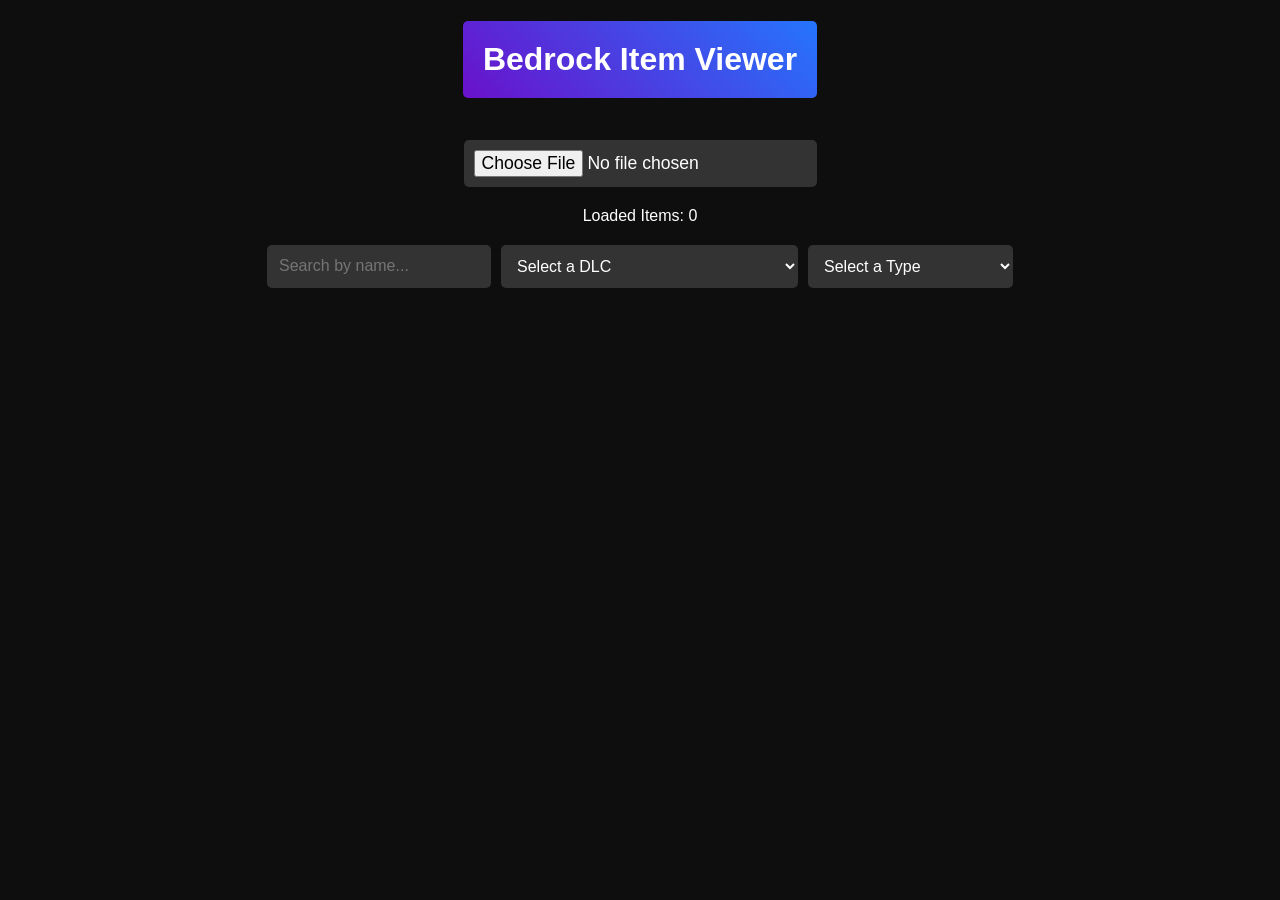
==== index.html @ b91964bb "Initial commit" ====
<!DOCTYPE html>
<html lang="en">
  <head>
    <link rel="icon" href="favicon.ico" type="image/x-icon">
    <meta property="og:title" content="Bedrock Item Viewer" />
    <meta name="description" content="A Minecraft: Bedrock Item Viewer for viewing and filtering character creator items from the marketplace, with various types and tags." />
    <meta property="og:description" content="A Minecraft: Bedrock Item Viewer for viewing and filtering character creator items from the marketplace, with various types and tags." />
    <meta property="twitter:description" content="A Minecraft: Bedrock Item Viewer for viewing and filtering character creator items from the marketplace, with various types and tags." />
    <meta property="theme-color" content="#fc523b" />
    <meta name="twitter:card" content="summary_large_image" />
    <meta name="twitter:image" content="https://www.minecraft.net/content/dam/minecraftnet/games/minecraft/merch/Creator_CreatorPromo_Blog_1170x500.jpg" />
    <meta property="og:image" content="https://www.minecraft.net/content/dam/minecraftnet/games/minecraft/merch/Creator_CreatorPromo_Blog_1170x500.jpg" />
    <meta property="og:image:width" content="1170" />
    <meta property="og:image:height" content="500" />
    <meta name="keywords" content="Minecraft, Bedrock, Marketplace, Character Creator, Item Viewer, Persona Pieces">
    <link rel="canonical" href="https://github.com/BehaviorPack/Bedrock-Item-Viewer/">
    <meta name="viewport" content="width=device-width, initial-scale=1.0">

    <meta charset="UTF-8" />
    <meta name="viewport" content="width=device-width, initial-scale=1.0" />
    <title>Bedrock Item Viewer</title>
    <script type="module" src="https://ajax.googleapis.com/ajax/libs/model-viewer/3.5.0/model-viewer.min.js"></script>
    <style>
      /* General styling */
      body {
        font-family: "Poppins", sans-serif;
        background-color: #0e0e0e;
        color: #fff;
        margin: 0;
        padding: 0;
        text-align: center;
      }

      h1 {
        padding: 20px;
        background: linear-gradient(45deg, #6a11cb, #2575fc);
        border-radius: 5px;
        display: inline-block;
      }

      /* File upload */
      #file-input {
        display: block;
        margin: 20px auto;
        padding: 10px;
        font-size: 1.1em;
        border: none;
        border-radius: 5px;
        background: #333;
        color: white;
        cursor: pointer;
        transition: 0.3s ease;
      }

      #file-input:hover {
        background: #444;
      }

      /* Container for persona items */
      #personas-container {
        display: flex;
        flex-wrap: wrap;
        justify-content: center;
        margin: 20px;
      }

      /* Persona Item Styling */
      .persona {
        width: 220px;
        margin: 15px;
        background: #1b1b1b;
        border-radius: 10px;
        overflow: hidden;
        box-shadow: 0px 6px 20px rgba(0, 0, 0, 0.5);
        cursor: pointer;
        transition: transform 0.3s ease, box-shadow 0.3s ease;
        display: flex;
  flex-direction: column;
      }

      .persona:hover {
        transform: scale(1.08);
        box-shadow: 0px 10px 25px rgba(0, 0, 0, 0.7);
      }

      .persona img {
        width: 100%;
        height: auto;
      }

      .persona-title {
        font-weight: bold;
        padding: 10px;
        background: linear-gradient(to right, #444, #222);
      }

      .persona-details {
        padding: 10px;
        font-size: 0.9em;
      }

      .common {
        background: linear-gradient(to bottom, #e2e2e2, #6e6e6e);
      }

      .uncommon {
        background: linear-gradient(to bottom, #b1fec7, #53a86b);
      }

      .rare {
        background: linear-gradient(to bottom, #b6d2ff, #1a409b);
      }

      .epic {
        background: linear-gradient(to bottom, #c596d0, #5c2e67);
      }

      .legendary {
        background: linear-gradient(to bottom, #eea87b, #833d11);
      }

      /* Modal Styling */
      .modal {
        display: none;
        position: fixed;
        top: 0;
        left: 0;
        width: 100%;
        height: 100%;
        background-color: rgba(0, 0, 0, 0.8);
        justify-content: center;
        align-items: center;
        z-index: 1000;
      }

      .modal-content {
        background-color: #2c2c2c;
        border-radius: 10px;
        padding: 20px;
        display: flex;
        align-items: center;
        width: 80%;
        max-width: 900px;
        position: relative;
        box-shadow: 0px 10px 30px rgba(0, 0, 0, 0.7);
      }
      
      .modal-left {
        width: 40%;
        padding-left: 20px;
        /* text-align: left; */
      }

      .modal-middle {
        width: 35%;
        padding-left: 80px;
        padding-right: 80px;
      }

      .modal-right {
        width: 35%;
        padding-left: 60px;
        padding-right: 60px;
        display: flex; /* Ensures the image stretches properly */
        align-items: center; /* Centers the image if it's smaller */
        justify-content: center; /* Centers the image horizontally */
        height: 100%; /* Makes sure it takes the full height of the modal */
      }

      #modal-render-right {
        width: auto; /* Ensures aspect ratio is maintained */
        height: 100%; /* Makes the image stretch to the container height */
        object-fit: cover; /* Ensures it fills the container without distortion */
      }

      .modal img {
        max-width: 100%;
        height: auto;
      }

      h3 {
        border-radius: 10px;
        border: 2px solid #1e2124;
        box-shadow: 0 4px 8px #1e2124;
        padding: 20px;
      }

      .close-btn {
        position: absolute;
        top: 10px;
        right: 10px;
        background-color: #ff4747;
        color: white;
        padding: 10px;
        cursor: pointer;
        border-radius: 5px;
      }

      .view-ingame-btn {
        display: inline-block;
        margin-top: 20px;
        padding: 12px 25px;
        background-color: #6a6fcd;
        color: white;
        font-size: 1em;
        border-radius: 5px;
        cursor: pointer;
        text-decoration: none;
        transition: 0.3s ease;
      }

      .view-ingame-btn:hover {
        background-color: #4a4f9b;
      }

      /* Tag filter styles */
      #filters {
        display: flex;
        justify-content: center;
        gap: 10px;
        margin: 20px;
      }

      select,
      input {
        padding: 12px;
        border-radius: 5px;
        border: none;
        font-size: 1em;
        background-color: #333;
        color: #fff;
        transition: 0.3s ease;
      }

      select:hover,
      input:hover {
        background-color: #444;
      }

      /* Scroll Behavior */
      body.modal-open {
        overflow: hidden;
      }

      #key-art-image {
  width: 50px;
  height: auto;
  border-radius: 10px;
}
    </style>
  </head>
  <body>
    <h1>Bedrock Item Viewer</h1>
    <input type="file" id="file-input" accept=".json" />
    <p id="loaded-items">Loaded Items: 0</p>

    <div id="key-art-section" style="display: none; text-align: center; padding: 20px;">
      <img id="key-art-image" src="" alt="DLC Key Art" style="max-width: 100%; height: auto; border-radius: 10px;">
      <p id="key-art-description"></p>
      <a id="key-art-link" href="#" target="_blank" style="display: inline-block; padding: 10px 20px; background-color: #6a6fcd; color: white; border-radius: 5px; text-decoration: none; margin-top: 10px;">
        Learn More
      </a>
    </div>

    <div id="filters">
      <input type="text" id="search-box" placeholder="Search by name..." />
      <select id="tag-selector">
          <option value="">Select a DLC</option>
          <option value="hidden_offer">🔎 Hidden Offer</option>
          <option value="redeemable_only">🎟️ Redeemable Only</option>
          <option value="is_achievement">🏆 Achievement</option>
          <option value="vanilla_achievement">🍦🏆 Vanilla Achievement</option>
          <option value="earth_achievement">🌎🏆 Earth Achievement</option>
          <option value="limited.lgbtqplus">⏱🏳‍🌈 Limited LGBTQ+</option>
          <option value="cannot_be_bought">🚫 Cannot Be Bought</option>
          <option value="non_hidden_offers">✔ Non-Hidden-Offers</option>
          <option value="custom.angrybirds">🐦💥 Angry Birds</option>
          <option value="custom.avatar">🔵🌿 Avatar</option>
          <option value="custom.avatarlegends">🌊🔥🌍💨 Avatar Legends</option>
          <option value="custom.baseball">⚾ Baseball</option>
          <option value="custom.batman">🦇 Batman</option>
          <option value="custom.ben10">👦 Ben 10</option>
          <option value="custom.burberry">👜 Burberry</option>
          <option value="custom.buzz">🚀 Buzz Lightyear</option>
          <option value="custom.campenderwood">🏕️🔥 Camp Enderwood</option>
          <option value="custom.crocs">🥿🐊 Crocs</option>
          <option value="custom.disney">🏰🎠 Disney</option>
          <option value="custom.disneyworldsofadventure">🏰✨ Disney Worlds of Adventure</option>
          <option value="custom.drsussy">🎩📚 Dr. Seuss</option>
          <option value="custom.dungeons&dragons">🐉🎲 Dungeons & Dragons</option>
          <option value="custom.frozen">❄️⛄ Frozen</option>
          <option value="custom.godzilla">🦖🔥 Godzilla</option>
          <option value="custom.halo">👾🔫 Halo</option>
          <option value="custom.hellokitty">🎀🐱 Hello Kitty</option>
          <option value="custom.howtotrainyourdragon">🐉🔥 How to Train Your Dragon</option>
          <option value="custom.iceage">🧊 Ice Age</option>
          <option value="custom.jurassicpark">🦖🌿 Jurassic Park</option>
          <option value="custom.kungfupanda">🥋🐼 Kung Fu Panda</option>
          <option value="custom.mcc">🏆🎮 MCC</option>
          <option value="custom.moana">🌺🚢 Moana</option>
          <option value="custom.mega">💥🚀 Mega</option>
          <option value="custom.minions">🍌😂 Minions</option>
          <option value="custom.planetearth3">🌍📽️ Planet Earth 3</option>
          <option value="custom.sonic">🦔💨 Sonic</option>
          <option value="custom.spongebob">🍍🧽 SpongeBob</option>
          <option value="custom.starwars">⭐🚀 Star Wars</option>
          <option value="custom.theincredibles">( i ) The Incredibles</option>
          <option value="custom.tetris">🟦🟥🟧 Tetris</option>
          <option value="custom.transformers">🤖🚗 Transformers</option>
          <option value="custom.theworldwarrior">🌍⚔️ The World Warrior</option>
          <option value="custom.tmnt">🐢🍕 Teenage Mutant Ninja Turtles</option>
          <option value="custom.universal">🌎🎬 Universal</option>
          <option value="custom.walmart">🛒🏪 Walmart</option>
          <option value="custom.forgot">Forgot</option>
        </select>
        <select id="type-selector">
          <option value="">Select a Type</option>
          <option value="persona_emote">Emote</option>
          <option value="persona_top">Top</option>
          <option value="persona_head">Headwear</option>
          <option value="persona_hood">Outerwear / Headwear</option>
          <option value="persona_back">Back Item</option>
          <option value="persona_feet">Footwear</option>
          <option value="persona_capes">Cape</option>
          <option value="persona_face_accessory">Face Item</option>
          <option value="persona_outerwear">Outerwear</option>
          <option value="persona_bottom">Bottoms</option>
          <option value="persona_hand">Gloves</option>
          <option value="persona_high_pants">Bottoms / Top</option>
        </select>
      </div>
    </div>
    <div id="personas-container"></div>
    <div id="modal" class="modal">
      <div class="modal-content">
        <button class="close-btn" id="close-btn">X</button>
        <div class="modal-left">
          <h2 id="modal-title">Persona Title</h2>
          <img id="modal-img" src="" alt="Persona Image" />
          <div id="modal-details"></div>
          <img id="modal-render" src="" alt="Render Image" style="display: none; width: 100%; margin-top: 10px" />
          <a href="#" id="view-ingame-btn" class="view-ingame-btn" style="display: none">View In-game</a>
        </div>
        <div class="modal-middle">
          <h3 id="modal-render-container" style="width: 100%; height: 400px; text-align: center"></h3>
        </div>
        <div class="modal-right">
          <img id="modal-render-right" src="" alt="Persona Render" style="max-width: 100%; height: auto" />
        </div>
      </div>
    </div>
    <script>

      //New Key Art display
    const tagData = {
      "custom.spongebob": {
        image: "https://xforgeassets002.xboxlive.com/pf-namespace-b63a0803d3653643/58975786-96fd-4077-8d78-e687581d27b2/SpongeBob_SquarePants_packicon.jpg",
        description: "Dive into the world of SpongeBob SquarePants with this awesome DLC!",
        link: "https://minecraft.wiki/w/Minecraft_x_SpongeBob_SquarePants#Character_creator"
      },
      "custom.sonic": {
        image: "https://xforgeassets001.xboxlive.com/pf-namespace-b63a0803d3653643/35771e9e-a900-4fd4-a821-77f43ffb4d1c/Sonic_packicon.jpg",
        description: "Step into comfort with this stylish Crocs DLC!",
        link: "https://minecraft.wiki/w/Minecraft_x_Sonic_the_Hedgehog#Character_creator"
      },
      // Add more tag mappings here...
    };
    //New Key Art display
    
      let data = {};
      let selectedTags = [];
      let selectedPieceType = "";
      document.getElementById("type-selector").addEventListener("change", function (event) {
        selectedPieceType = event.target.value;
        filterItems();
      });

      function convertPieceType(pieceType) {
        const conversionMap = {
          persona_emote: "Emote",
          persona_top: "Top",
          persona_head: "Headwear",
          persona_hood: ["Outerwear", "Headwear"],
          persona_back: "Back Item",
          persona_feet: "Footwear",
          persona_capes: "Cape",
          persona_face_accessory: "Face Item",
          persona_outerwear: "Outerwear",
          persona_bottom: "Bottoms",
          persona_hand: "Gloves",
          persona_high_pants: ["Bottoms", "Top"],
        };
        return conversionMap[pieceType] || pieceType;
      }

      function getPrice(item) {
    const priceData = item.Price?.Prices?.[0]?.Amounts?.[0]?.Amount; // Get the first price amount
    const minecoinIcon =
      '<img src="./marketplace/minecoin.svg" alt="Minecoin" style="width: 22px; vertical-align: middle;">'; // Use your own icon path here

    if (priceData === 0) return "Free"; // Check if price is 0 and return "Free"
    
    return priceData ? `${priceData} ${minecoinIcon}` : "Not Available"; // If price is available, show icon and price, else show "Not Available"
}

      function openModal(item) {
        const modal = document.getElementById("modal");
        const modalImg = document.getElementById("modal-img");
        const modalTitle = document.getElementById("modal-title");
        const modalDetails = document.getElementById("modal-details");
        const viewIngameBtn = document.getElementById("view-ingame-btn");
        const modalRender = document.getElementById("modal-render");
        const modalRenderRight = document.getElementById("modal-render-right");
        const modalRenderContainer = document.getElementById("modal-render-container"); // New container

        modalImg.src = item.Images[0].Url;
        modalTitle.textContent = item.Title.NEUTRAL;

        const itemName = encodeURIComponent(item.Title.NEUTRAL); // Encode to handle spaces/special characters
        const modelUrl = `https://raw.githubusercontent.com/BehaviorPack/Bedrock-Viewer/main/marketplace/models/${itemName}.glb`;

        function formatDate(date) {
          const newDate = new Date(date);
          return newDate.toLocaleDateString();
        }

        function filterUUIDTags(tags) {
          const uuidPattern = /^[0-9a-fA-F]{8}-[0-9a-fA-F]{4}-[0-9a-fA-F]{4}-[0-9a-fA-F]{4}-[0-9a-fA-F]{12}$/;
          return tags
            .filter((tag) => !uuidPattern.test(tag) && tag !== "1P") // Exclude UUIDs and "1P"
            .map((tag) => tag.toUpperCase());
        }

        modalDetails.innerHTML = ` 
        <strong>Piece Type:</strong> ${convertPieceType(item.DisplayProperties.pieceType)}<br>
        <strong>Rarity:</strong> ${item.DisplayProperties.rarity}<br>
        <strong>Creator:</strong> ${item.DisplayProperties.creatorName}<br>
        <strong>Price:</strong> ${getPrice(item)}<br>
        ${item.Description && item.Description.NEUTRAL !== "§" ? `<strong>Description:</strong> ${item.Description.NEUTRAL}<br>` : ""}
        <strong>Creation Date:</strong> ${formatDate(item.CreationDate)}<br>
        <strong>Tags:</strong> ${filterUUIDTags(item.Tags).join(", ")}<br>
        ${item.Id}
    `;
    
        // Hide the button if the item has the "hidden_offer" tag
        if (item.Tags.includes("hidden_offer")) {
          viewIngameBtn.style.display = "none";
        } else if (item.DisplayProperties.purchasable) {
          viewIngameBtn.style.display = "inline-block";
          viewIngameBtn.href = `minecraft://showDressingRoomOffer?offerID=${item.Id}`;
        } else {
          viewIngameBtn.style.display = "none";
        }

        const pngUrl = `./marketplace/renders/${item.Title.NEUTRAL} Render.png`;
        const gifUrl = `./marketplace/renders/${item.Title.NEUTRAL} Render.gif`;

        function checkImageExists(url, callback) {
          const img = new Image();
          img.onload = () => callback(true);
          img.onerror = () => callback(false);
          img.src = url;
        }

        checkImageExists(pngUrl, (exists) => {
          modalRenderRight.src = exists ? pngUrl : gifUrl;
          modalRenderRight.style.display = "block";
        });

        modalRenderContainer.innerHTML = "";

        const pieceType = item.DisplayProperties.pieceType;

        // Define different camera angles for different piece types
        const cameraAngles = {
          persona_top: "20deg 75deg 80deg", // Slightly tilted for tops
          persona_head: "0deg 45deg 50deg", // Closer angle for headwear
          persona_hood: "10deg 60deg 70deg", // Adjusted for hoods
          persona_back: "180deg 75deg 80deg", // Rear angle for back items
          persona_feet: "0deg 90deg 40deg", // Lower angle for footwear
          persona_capes: "180deg 80deg 90deg", // Full back view for capes
          persona_face_accessory: "0deg 30deg 50deg", // Close-up for face accessories
          persona_outerwear: "20deg 75deg 85deg", // Full body view for outerwear
          persona_bottom: "20deg 75deg 60deg", // Different angle for bottoms
          persona_hand: "0deg 60deg 50deg", // Adjusted for gloves
          persona_high_pants: "20deg 75deg 65deg", // Unique angle for high pants
        };

        // Fallback angle if pieceType isn't in the list
        const cameraOrbit = cameraAngles[pieceType] || "20deg 75deg 80deg";

        // Create and insert <model-viewer> dynamically
        const modelViewer = document.createElement("model-viewer");
        modelViewer.setAttribute("src", modelUrl);
        modelViewer.setAttribute("camera-controls", "");
        modelViewer.setAttribute("touch-action", "pan-y");
        modelViewer.setAttribute("shadow-intensity", "0.5");
        modelViewer.setAttribute("shadow-softness", "0.5");
        modelViewer.setAttribute("exposure", "0.8");
        modelViewer.setAttribute("lighting", "neutral");
        modelViewer.setAttribute("camera-orbit", cameraOrbit); // Set camera angle dynamically
        modelViewer.style.width = "100%";
        modelViewer.style.height = "400px";

        modalRenderContainer.appendChild(modelViewer);

        modal.style.display = "flex";
        document.body.classList.add("modal-open");
      }

      document.getElementById("close-btn").addEventListener("click", function () {
        document.getElementById("modal").style.display = "none";
        document.body.classList.remove("modal-open");
      });

      document.getElementById("file-input").addEventListener("change", function (event) {
        const file = event.target.files[0];
        if (file) {
          const reader = new FileReader();
          reader.onload = function (e) {
            try {
              data = JSON.parse(e.target.result);
              displayPersonas();
            } catch (error) {
              alert("This is for testing the (data.json) found in the repo but locally.");
            }
          };
          reader.readAsText(file);
        }
      });

      async function loadData() {
        const url = "./marketplace/data.json";

        try {
          const response = await fetch(url);
          if (!response.ok) throw new Error("Failed to fetch data.json");

          const jsonData = await response.json(); // Parse JSON
          console.log("Loaded Data:", jsonData); // Debugging
          data = jsonData;
          displayPersonas(); // Call the function to display items
        } catch (error) {
          console.error("Error loading data:", error);
        }
      }

      document.addEventListener("DOMContentLoaded", loadData);

      function displayPersonas() {
        const personasContainer = document.getElementById("personas-container");
        personasContainer.innerHTML = "";
        const loadedItems = document.getElementById("loaded-items");
        loadedItems.textContent = `Loaded Items: ${data.data.Items.length}`;

        data.data.Items.forEach((item) => {
          const personaDiv = document.createElement("div");
          personaDiv.classList.add("persona");

          personaDiv.innerHTML = ` 
                    <img src="${item.Images[0].Url}" alt="${item.Title.NEUTRAL}">
                    <div class="persona-title">${item.Title.NEUTRAL}</div>
                `;
          personaDiv.addEventListener("click", function () {
            openModal(item);
          });
// Apply background color based on rarity
switch (item.DisplayProperties.rarity) {
            case "common":
              personaDiv.classList.add("common");
              break;
            case "uncommon":
              personaDiv.classList.add("uncommon");
              break;
            case "rare":
              personaDiv.classList.add("rare");
              break;
            case "epic":
              personaDiv.classList.add("epic");
              break;
            case "legendary":
              personaDiv.classList.add("legendary");
              break;
          }
          personasContainer.appendChild(personaDiv);
        });
      }

      document.getElementById("tag-selector").addEventListener("change", function (event) {
    const selectedTag = event.target.value;
    selectedTags = selectedTag ? [selectedTag] : [];
    filterItems();
    updateKeyArt(selectedTag);
});

// Function to update the key art section
function updateKeyArt(tag) {
    const section = document.getElementById("key-art-section");
    const image = document.getElementById("key-art-image");
    const description = document.getElementById("key-art-description");
    const link = document.getElementById("key-art-link");

    if (tagData[tag]) {
        image.src = tagData[tag].image;
        description.textContent = tagData[tag].description;
        link.href = tagData[tag].link;
        section.style.display = "block";
    } else {
        section.style.display = "none";
    }
}
// Function to update the key art section

      function filterItems() {
    const selectedType = document.getElementById("type-selector").value;
    const searchQuery = document.getElementById("search-box").value.toLowerCase();

    const filteredItems = data.data.Items.filter((item) => {
        const itemTags = item.Tags || [];
        const itemType = item.DisplayProperties.pieceType;
        const itemName = item.Title.NEUTRAL.toLowerCase();
        const isPurchasable = item.DisplayProperties.purchasable; // True or False

        const tagMatch = selectedTags.length === 0 || selectedTags.every((tag) => {
            if (tag === "redeemable_only") return item.DisplayProperties.requiresRedeem === true;
            if (tag === "cannot_be_bought") return isPurchasable === false;
            if (tag === "non_hidden_offers") return !itemTags.includes("hidden_offer") && isPurchasable; // Ensure correct tag value
            return itemTags.includes(tag);
        });

        const typeMatch = !selectedType || itemType === selectedType;
        const searchMatch = !searchQuery || itemName.includes(searchQuery);

        return tagMatch && typeMatch && searchMatch;
    });

    const personasContainer = document.getElementById("personas-container");
    personasContainer.innerHTML = "";

    filteredItems.forEach((item) => {
        const personaDiv = document.createElement("div");
        personaDiv.classList.add("persona");

        personaDiv.innerHTML = ` 
            <img src="${item.Images[0].Url}" alt="${item.Title.NEUTRAL}">
            <div class="persona-title">${item.Title.NEUTRAL}</div>
        `;
        personaDiv.addEventListener("click", function () {
            openModal(item);
        });

        personasContainer.appendChild(personaDiv);
    });
}

document.getElementById("search-box").addEventListener("input", function () {
    filterItems(); // Calls the filtering function as you type
});


    </script>
  </body>
</html>
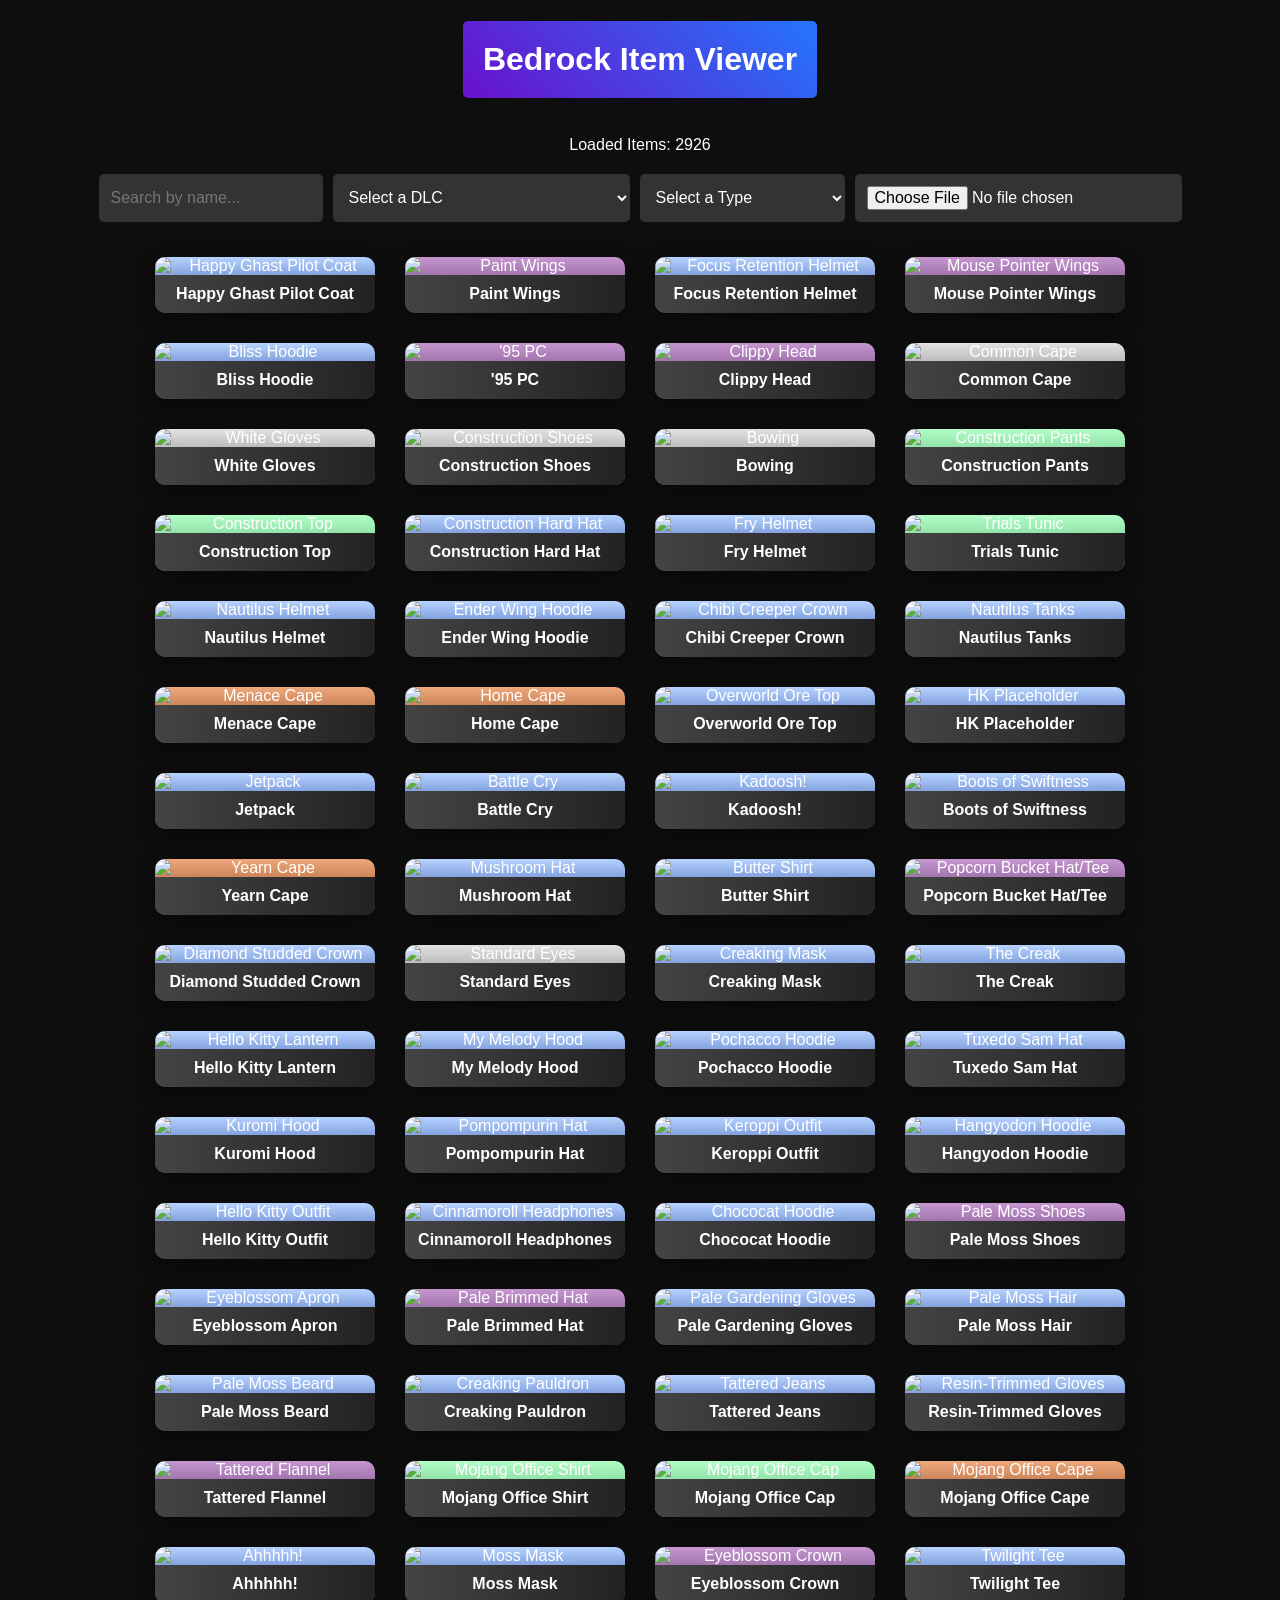
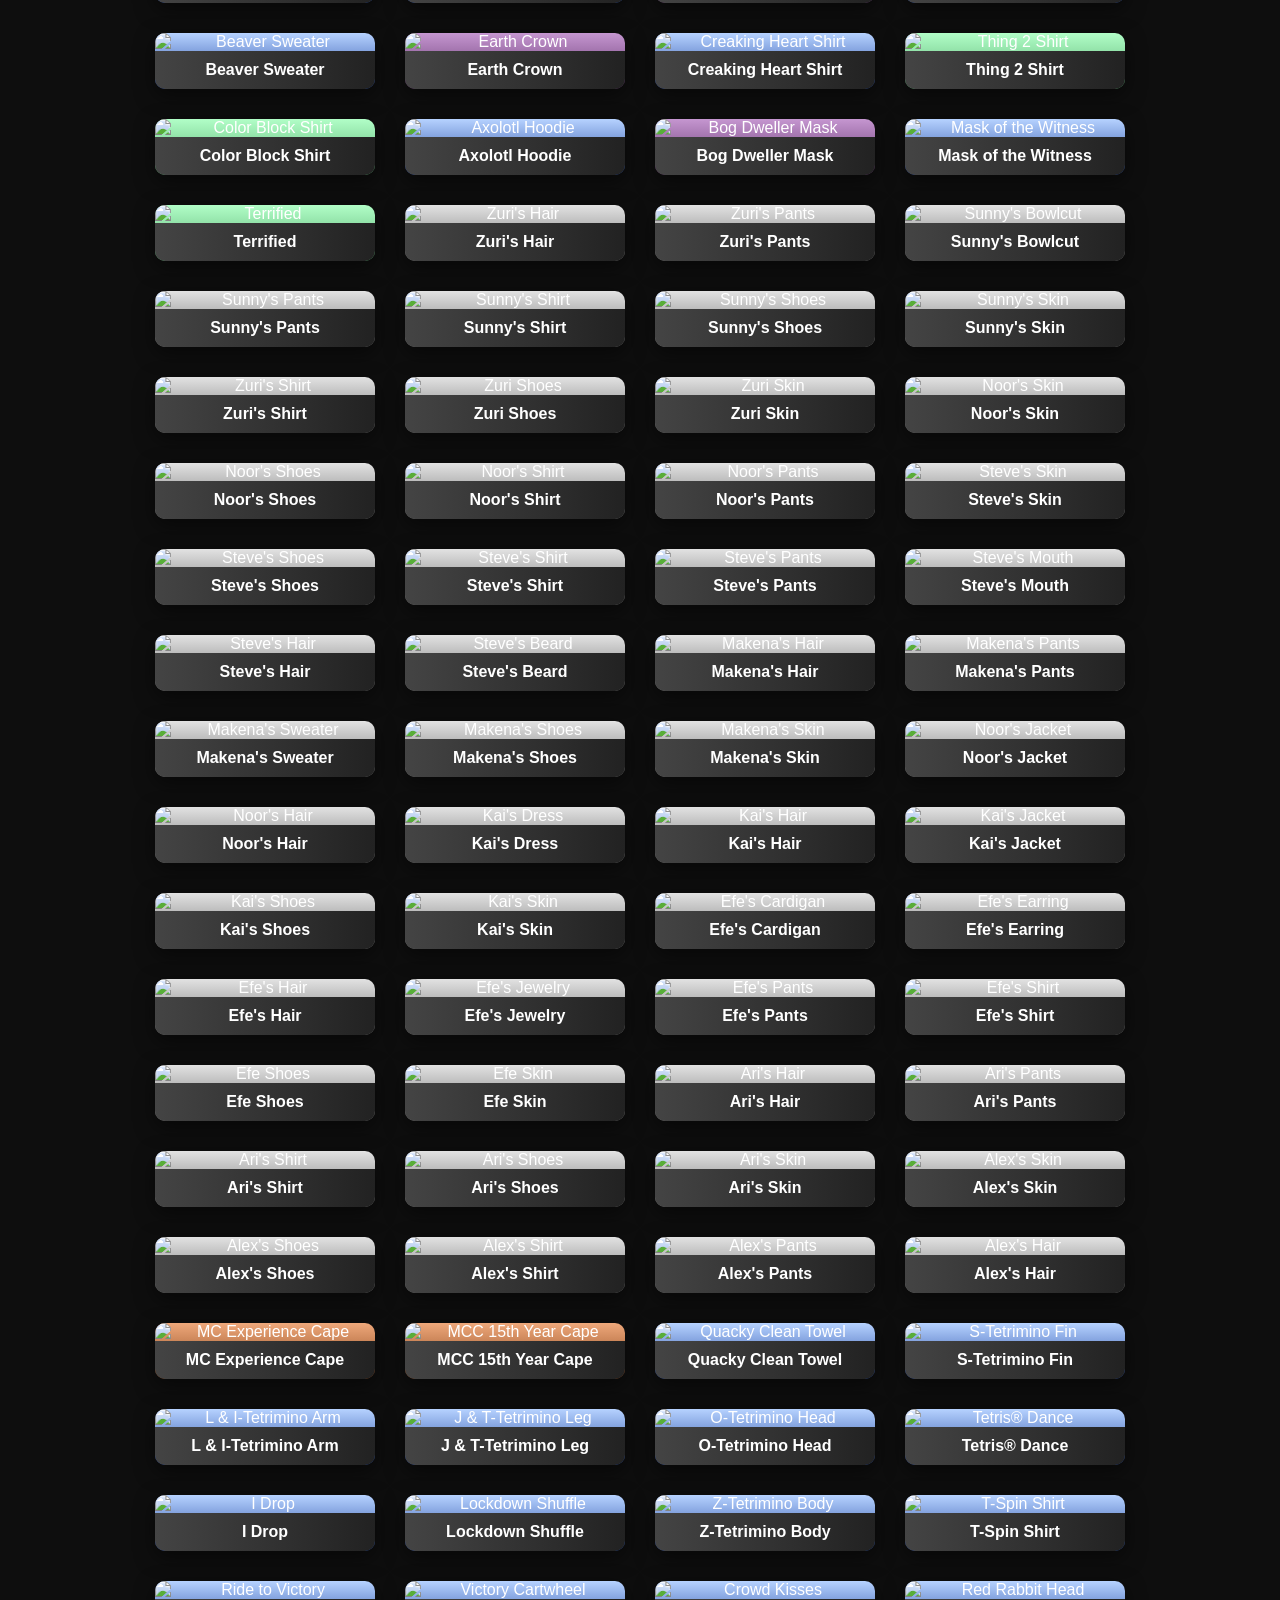
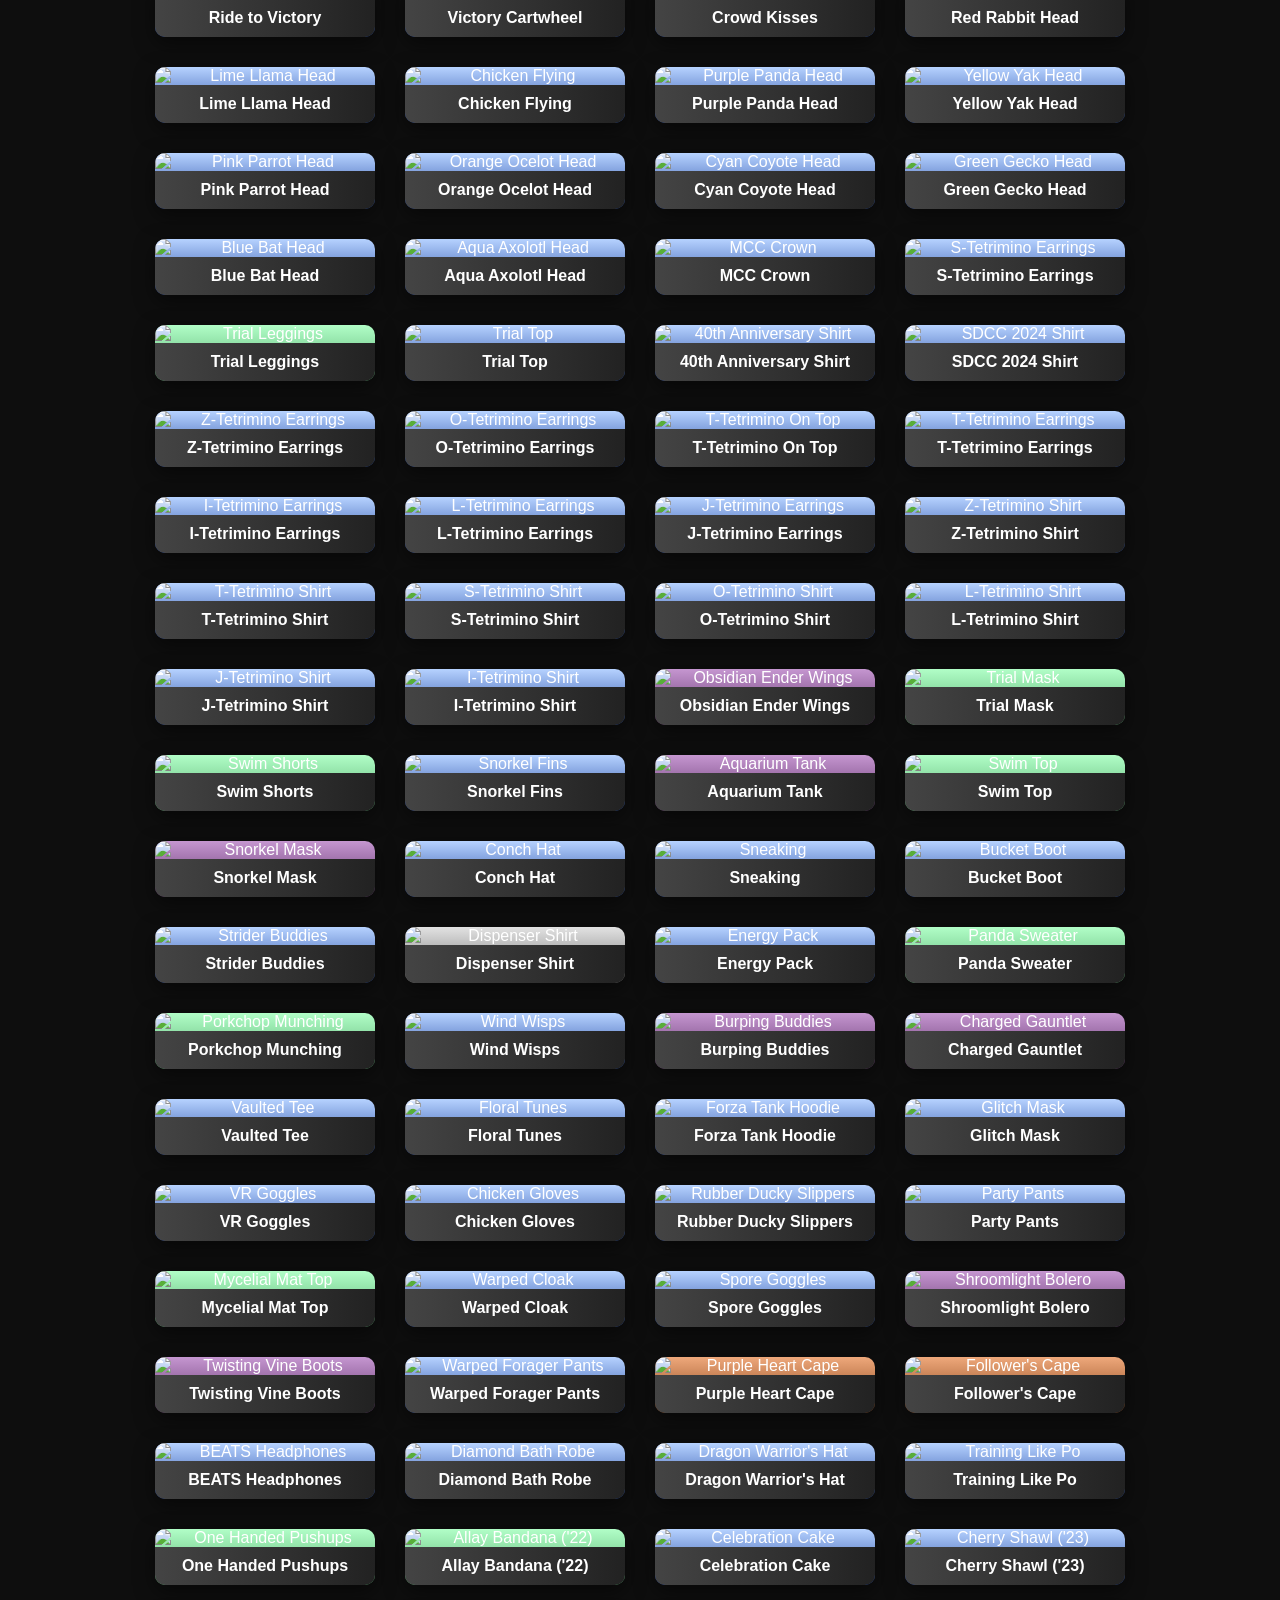
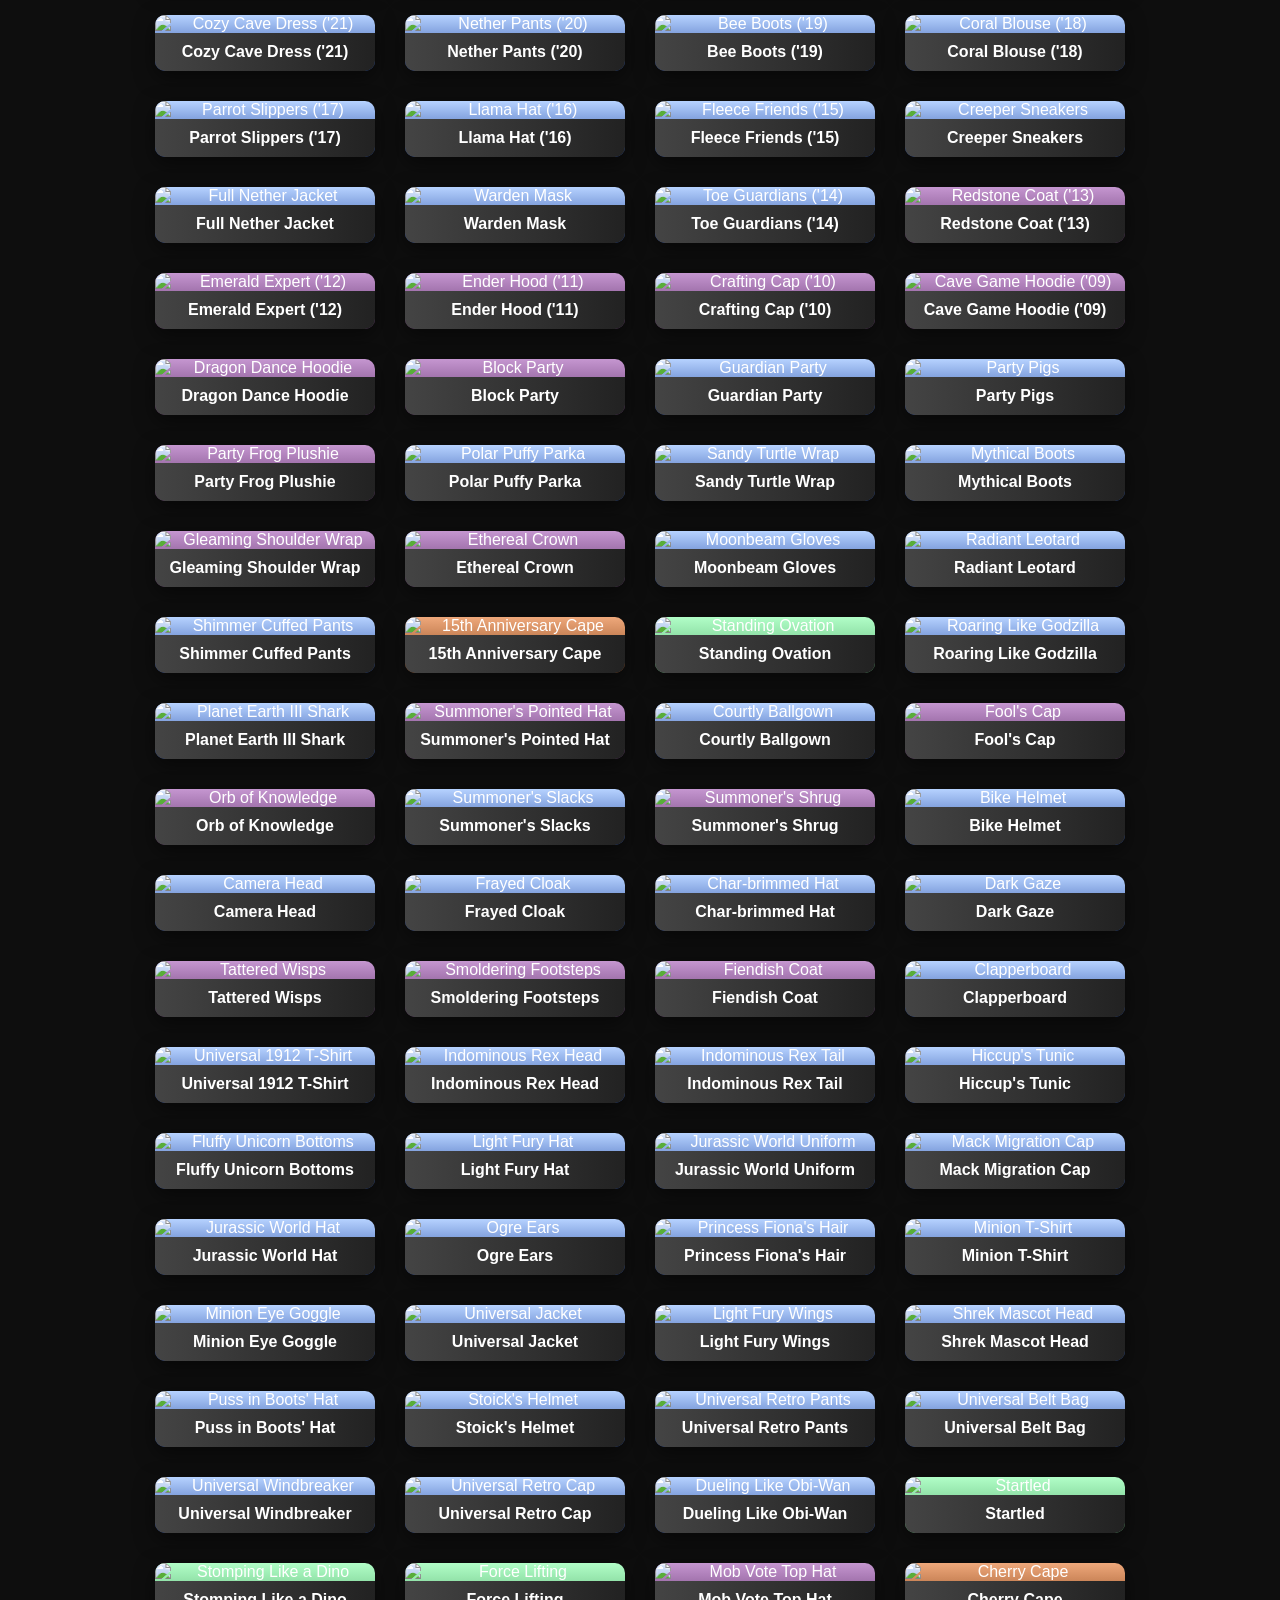
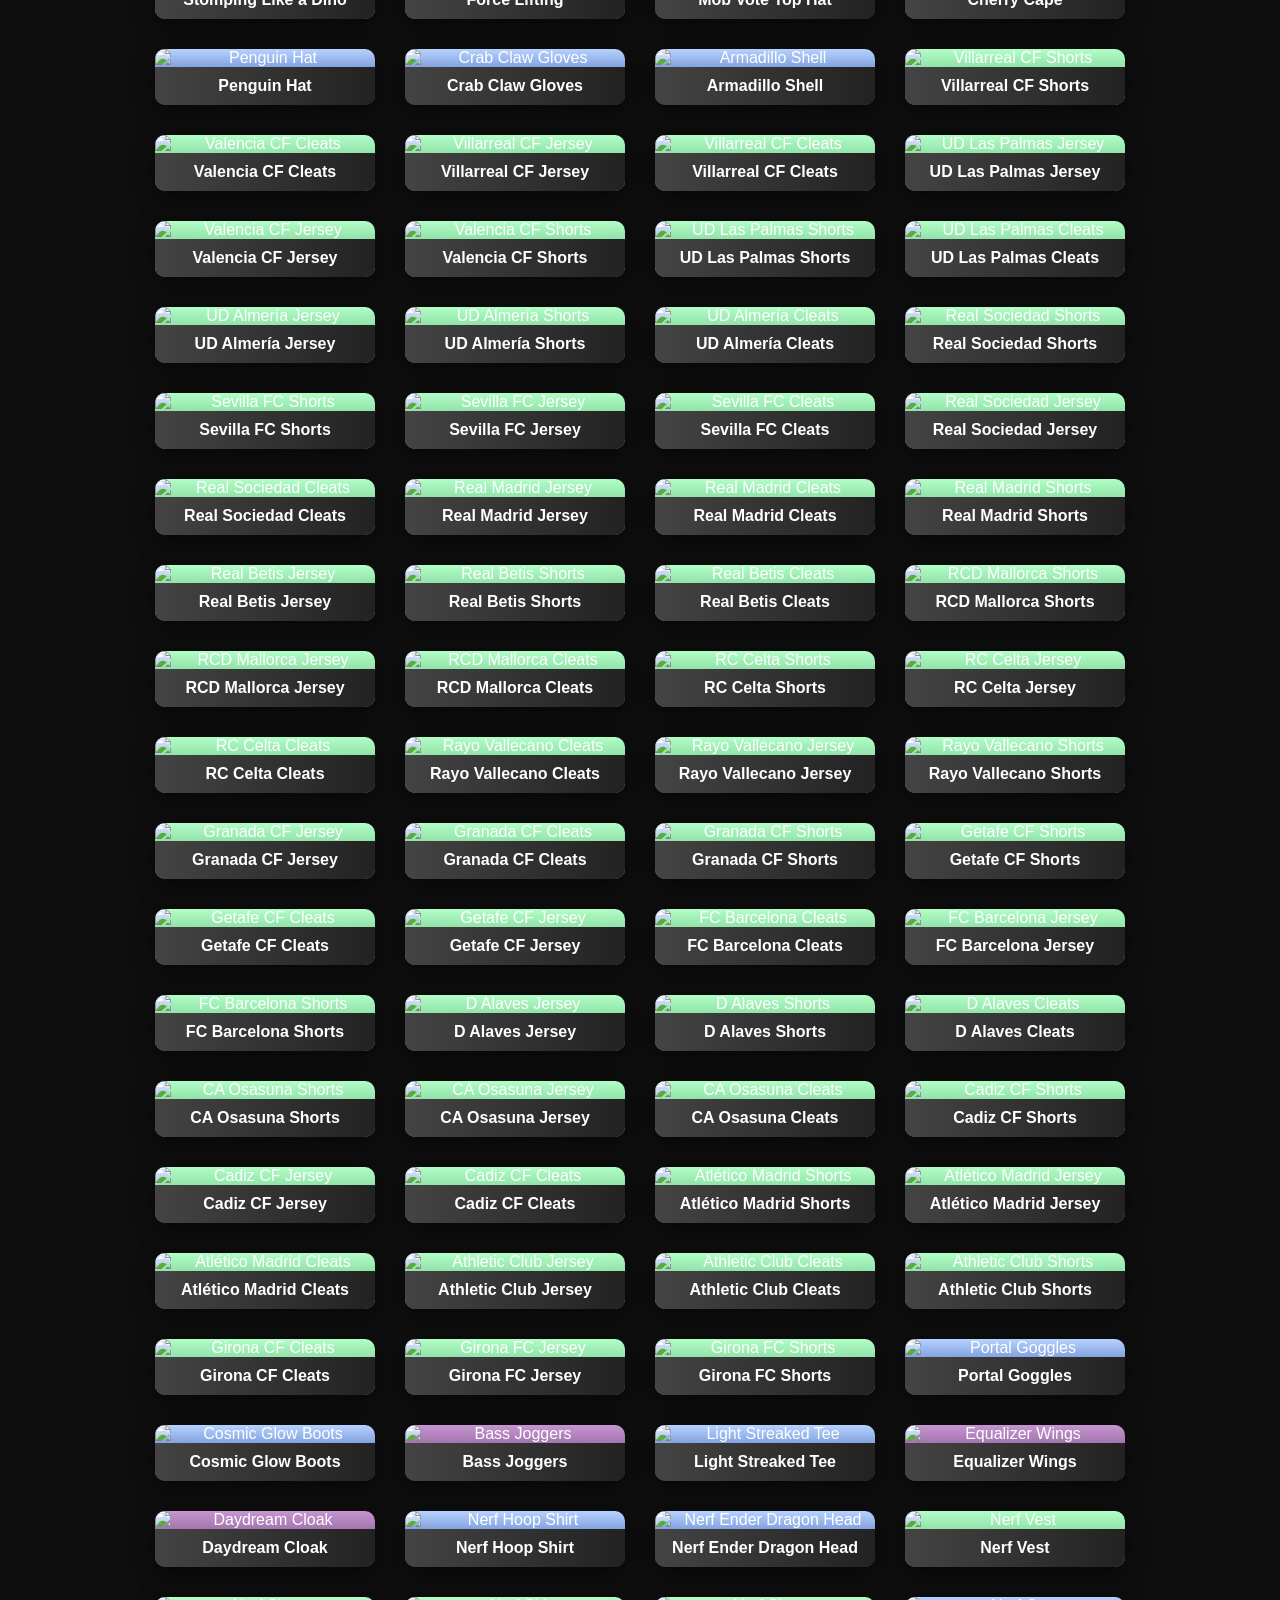
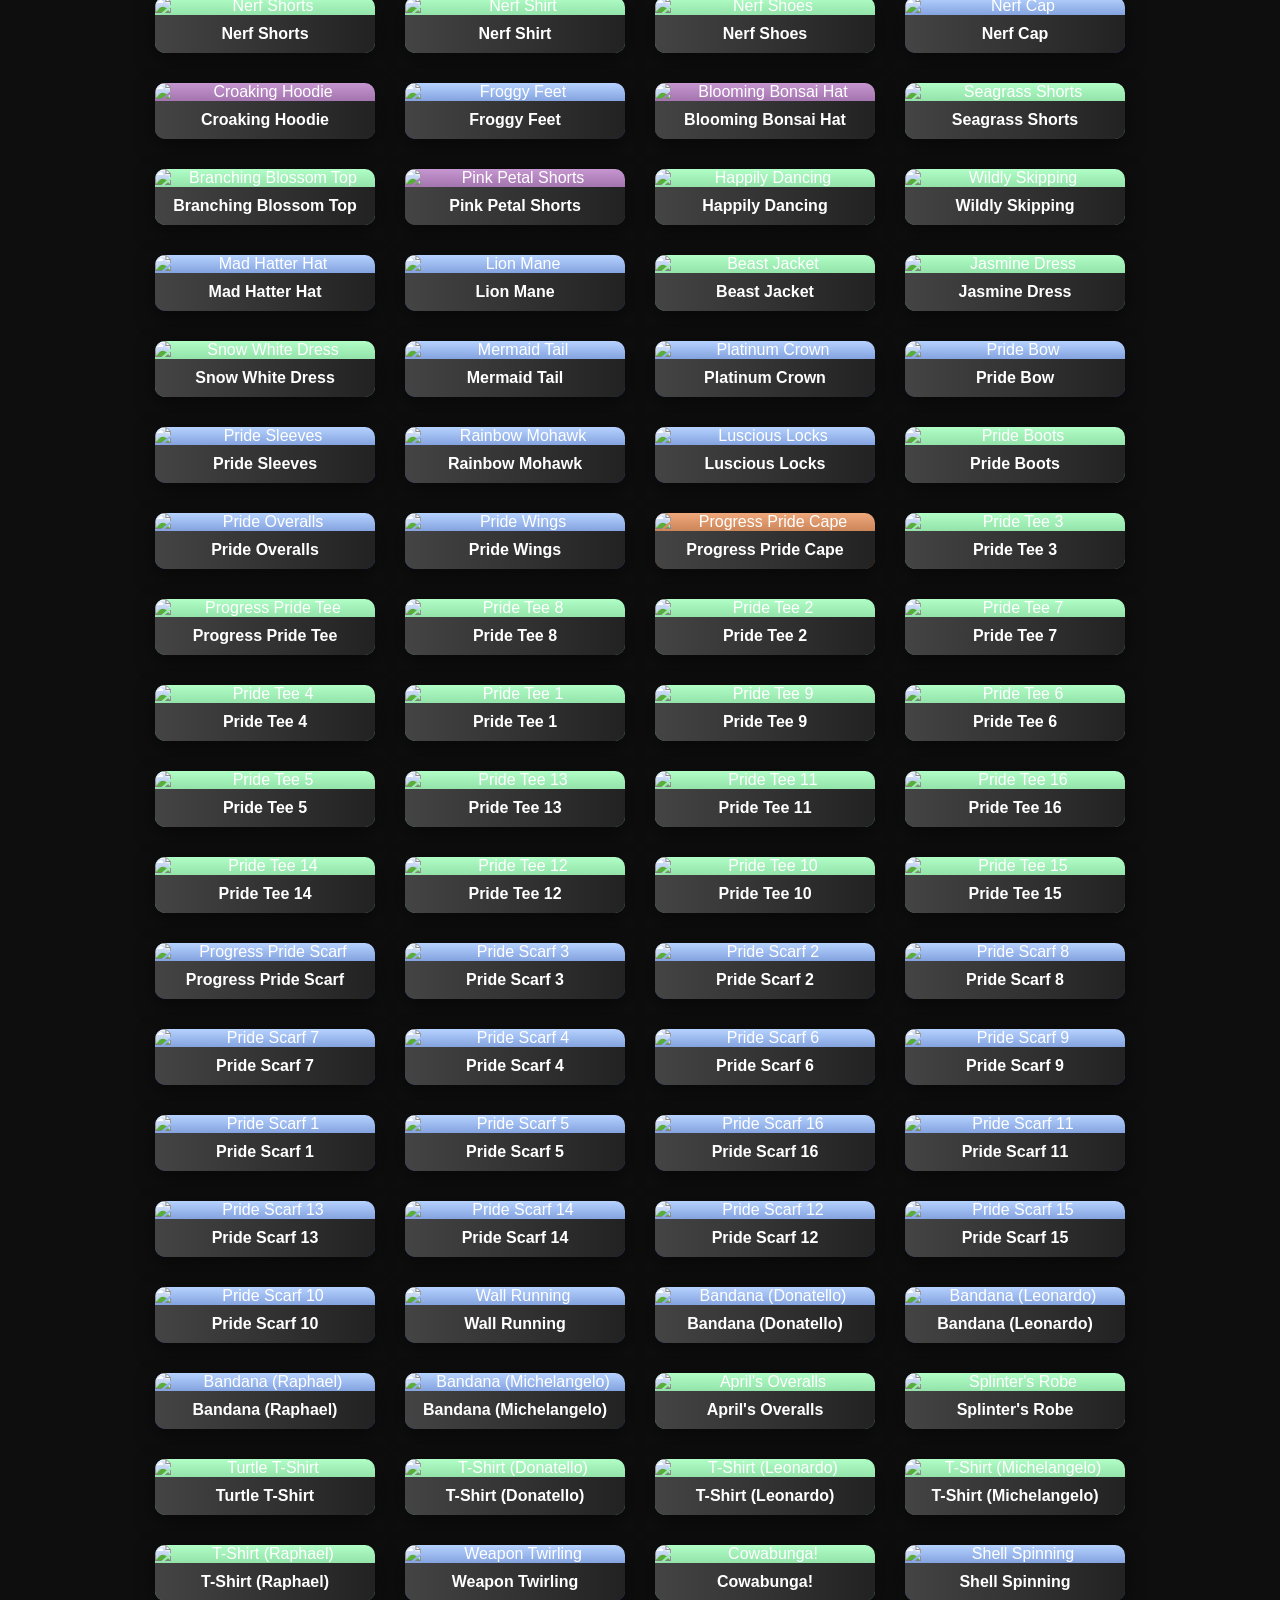
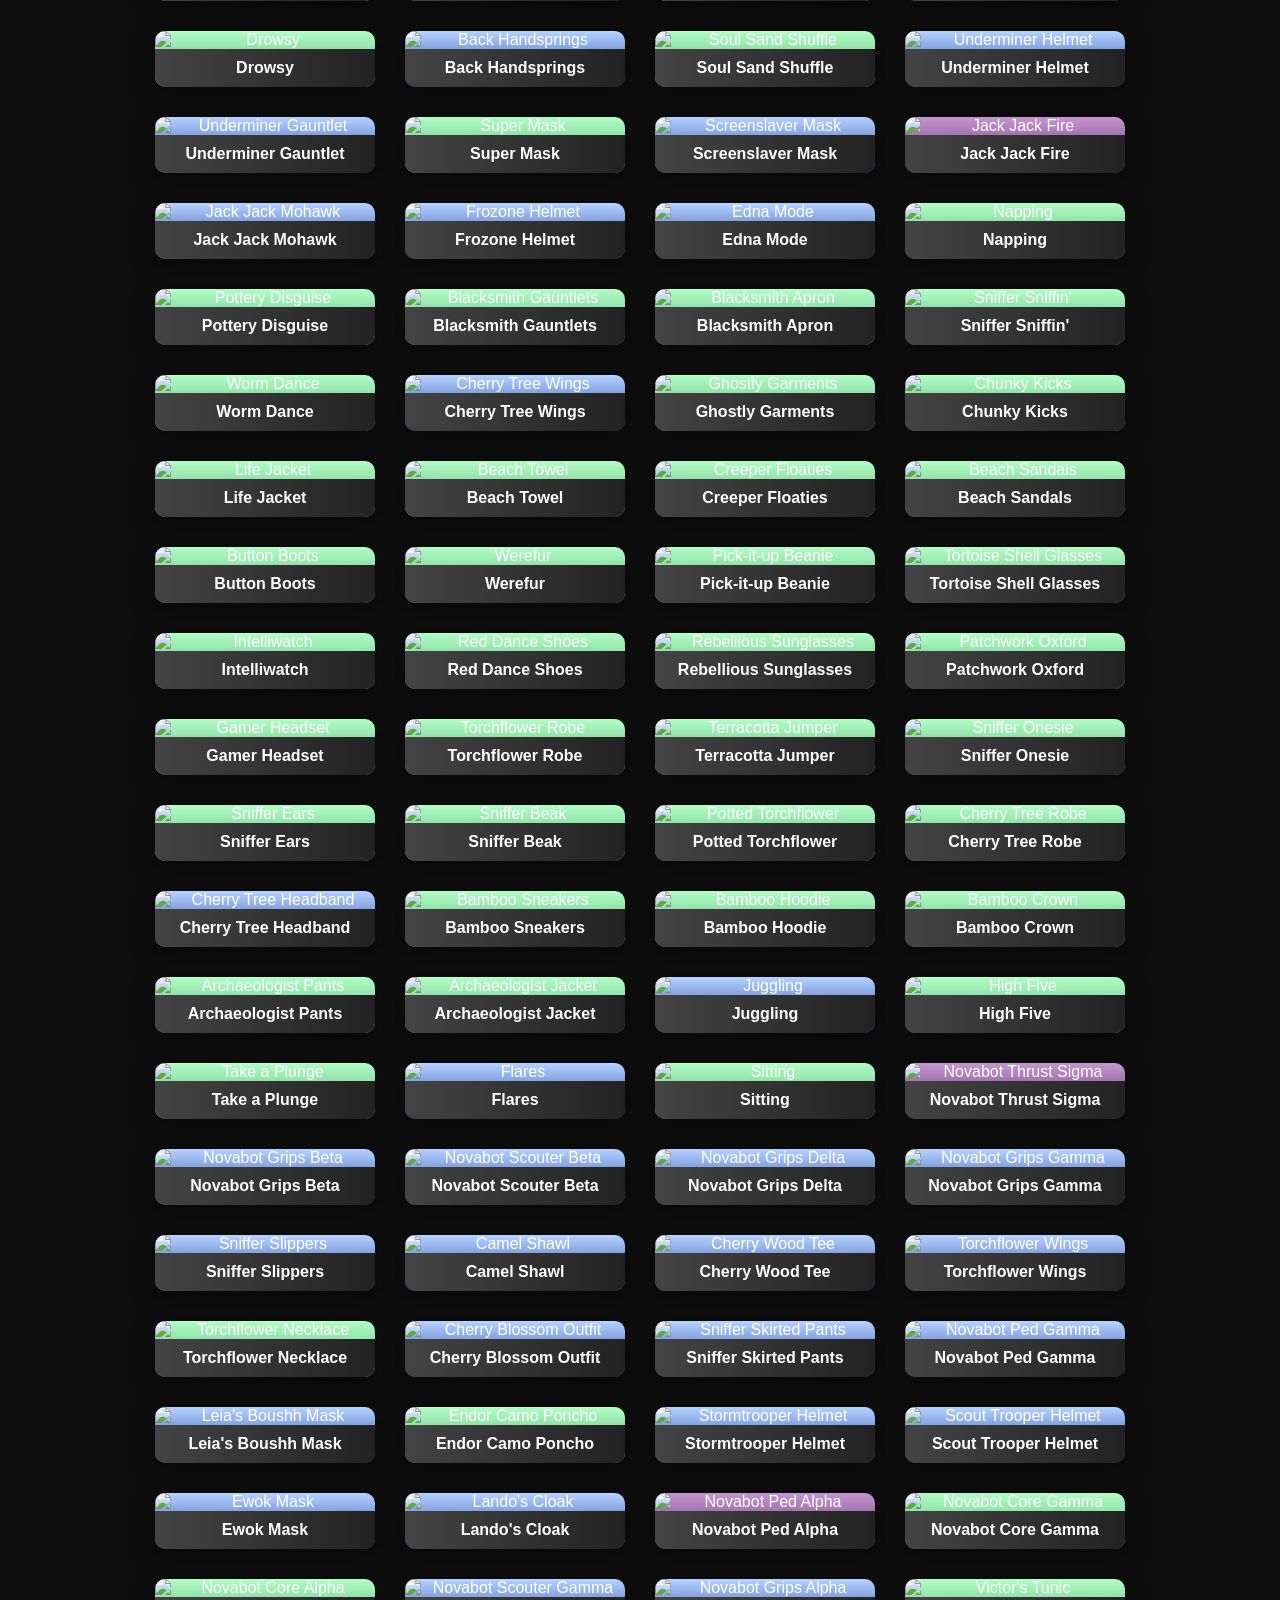
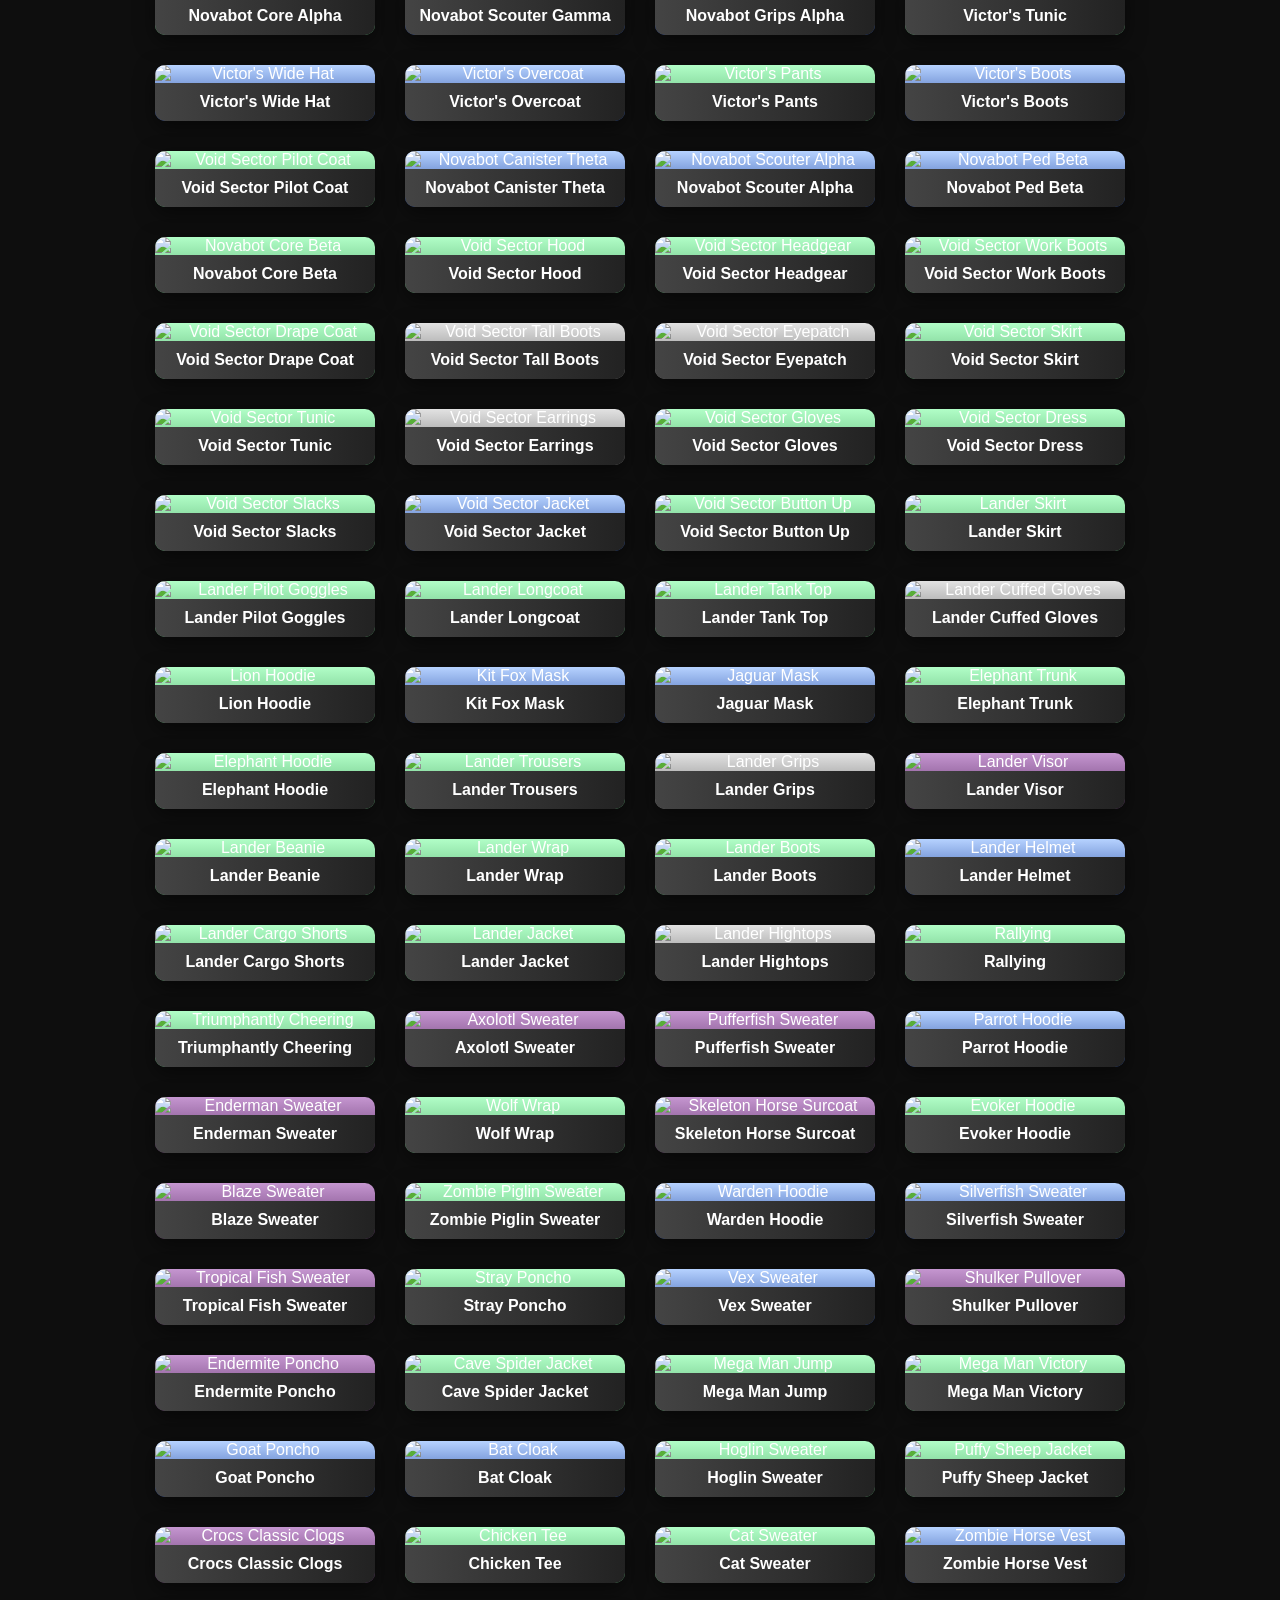
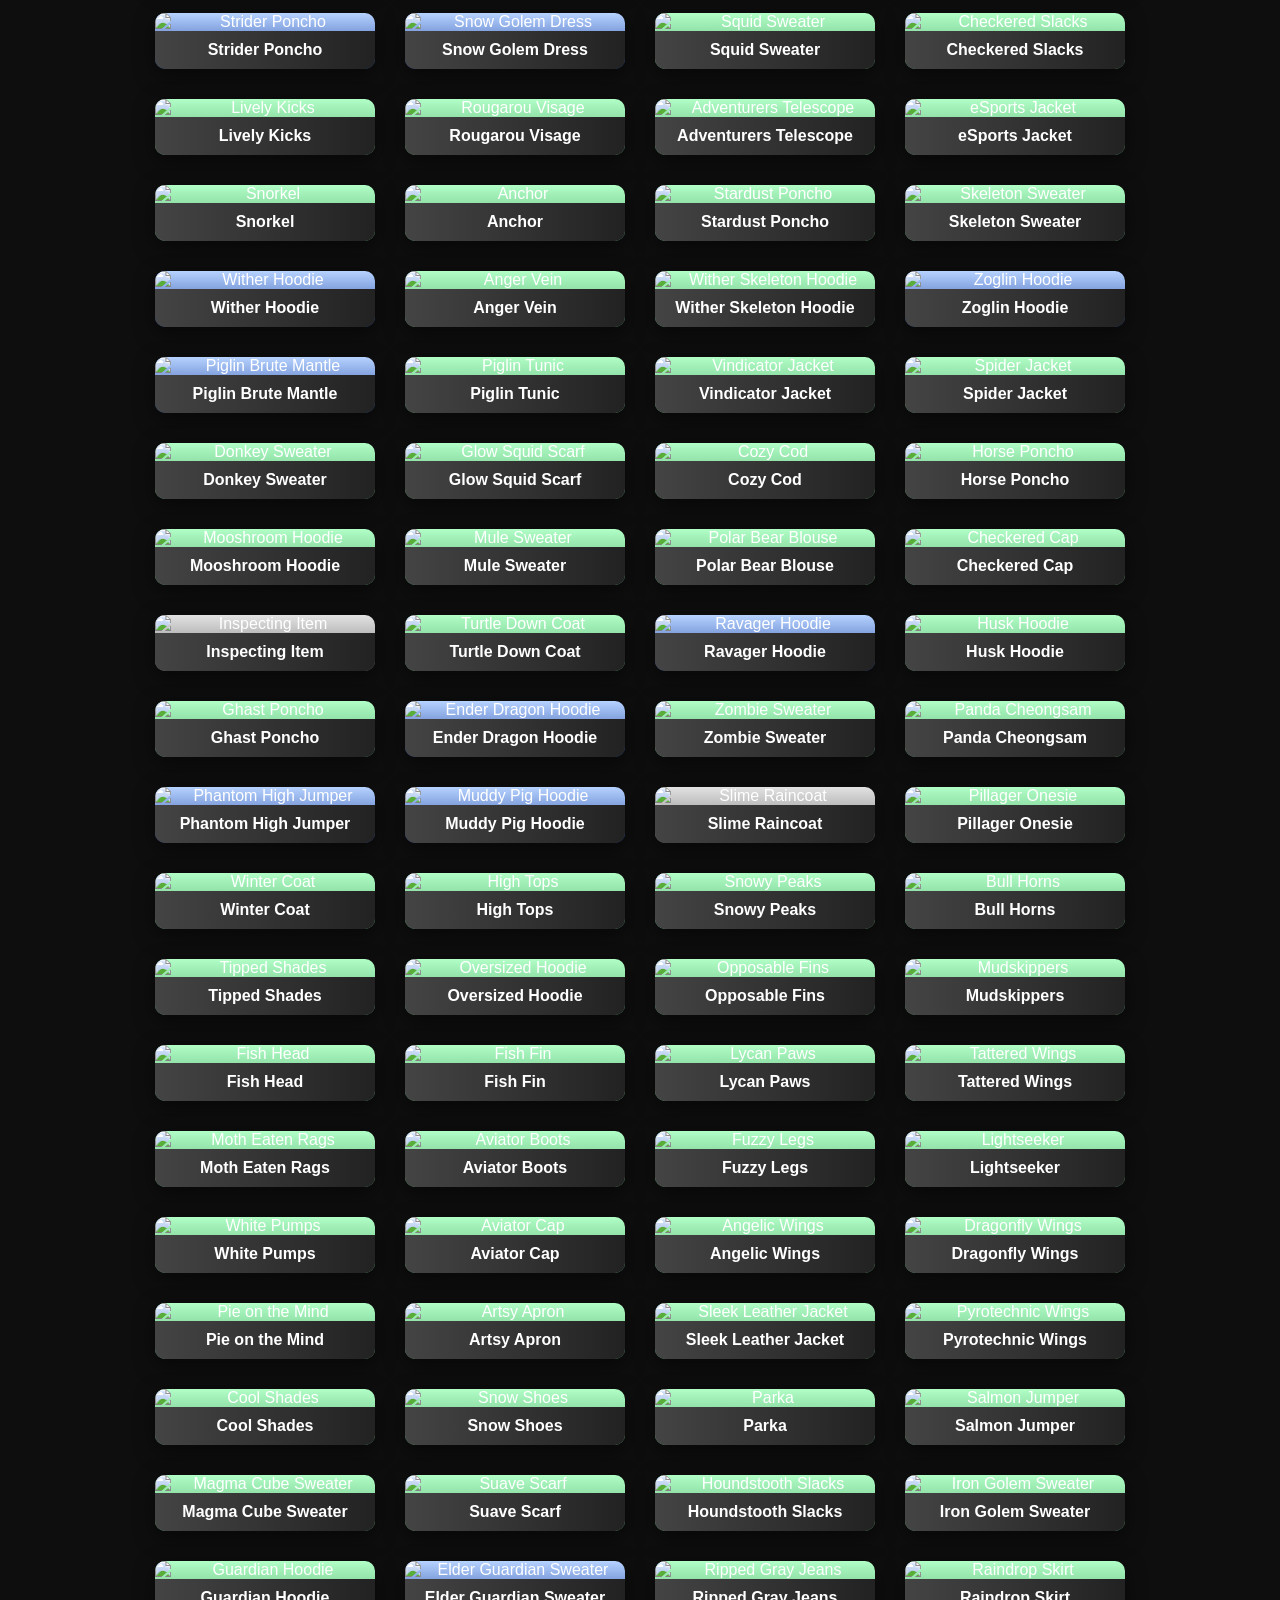
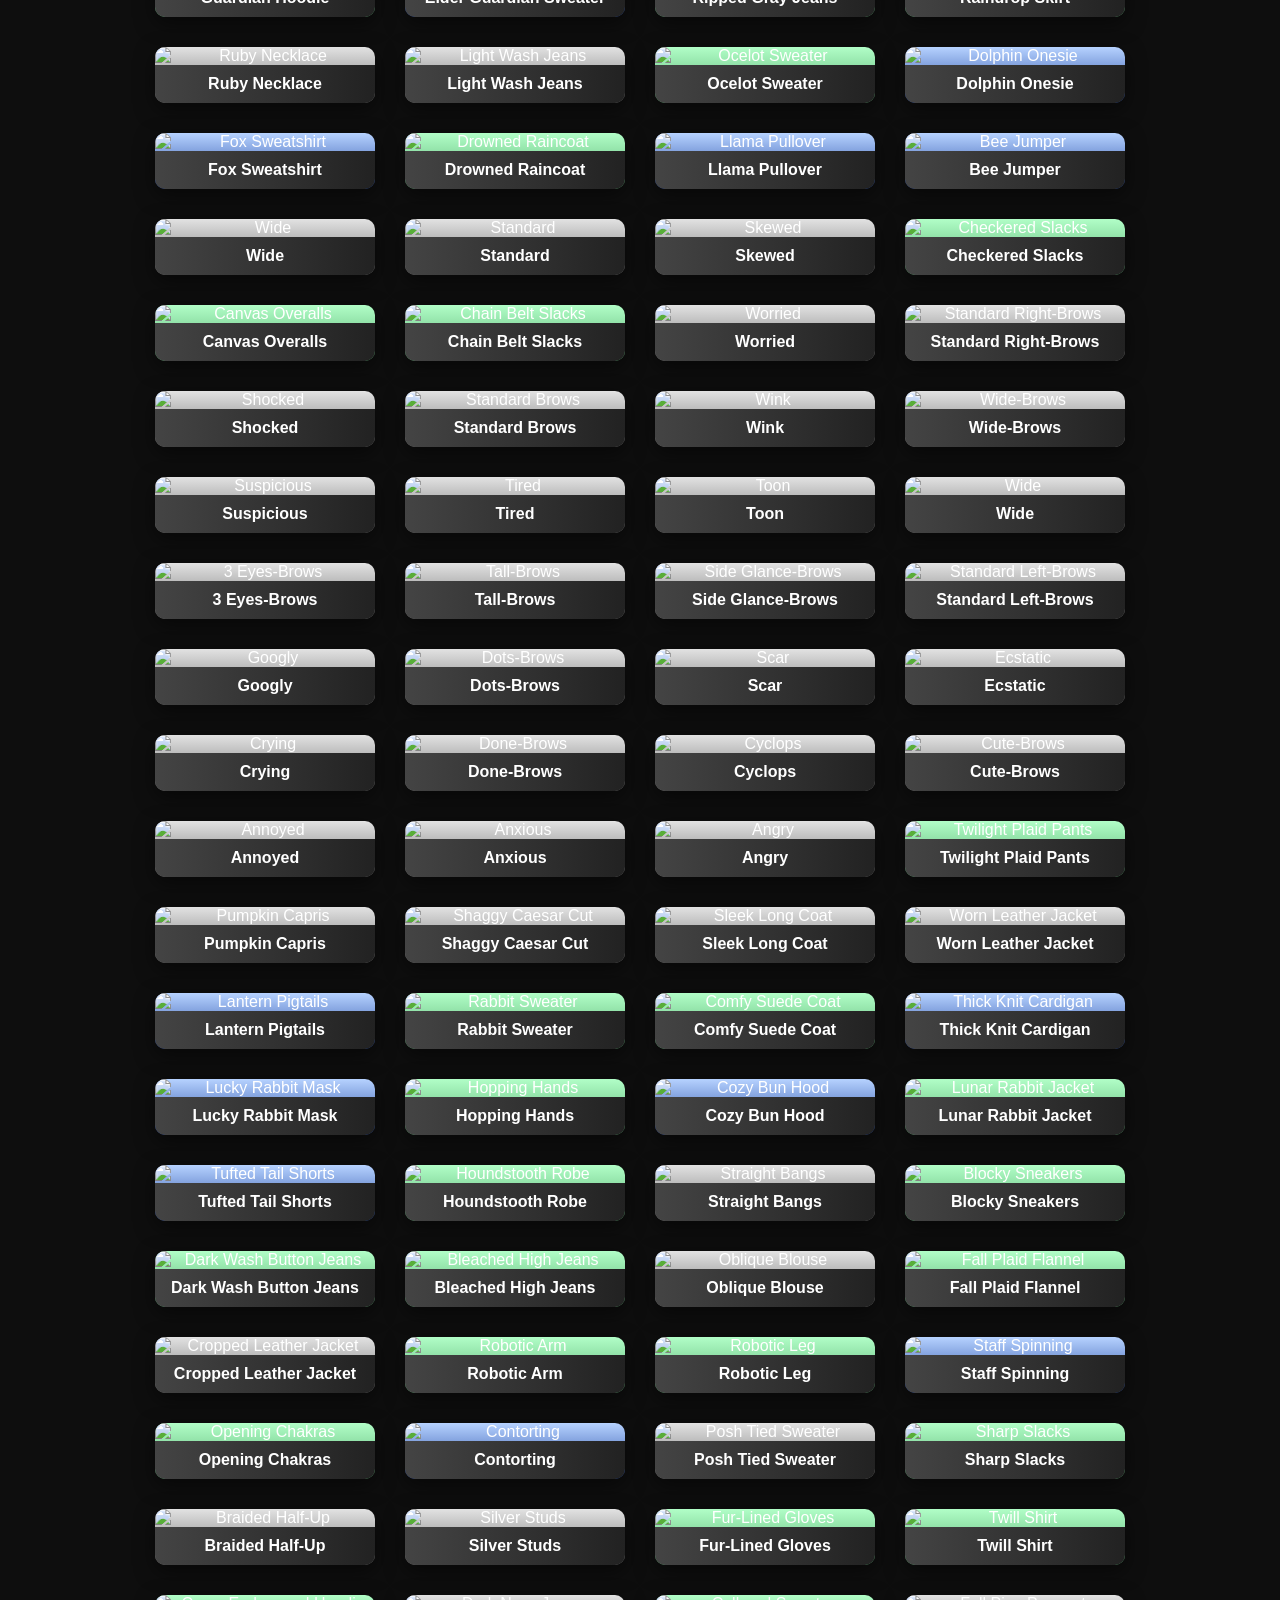
==== commit 49edc21a: "Much better state than before." ====
--- a/index.html
+++ b/index.html
@@ -1,263 +1,62 @@
 <!DOCTYPE html>
 <html lang="en">
   <head>
-    <link rel="icon" href="favicon.ico" type="image/x-icon">
+    <link rel="icon" href="favicon.ico" type="image/x-icon" />
     <meta property="og:title" content="Bedrock Item Viewer" />
-    <meta name="description" content="A Minecraft: Bedrock Item Viewer for viewing and filtering character creator items from the marketplace, with various types and tags." />
-    <meta property="og:description" content="A Minecraft: Bedrock Item Viewer for viewing and filtering character creator items from the marketplace, with various types and tags." />
-    <meta property="twitter:description" content="A Minecraft: Bedrock Item Viewer for viewing and filtering character creator items from the marketplace, with various types and tags." />
+    <meta
+      name="description"
+      content="A Minecraft: Bedrock Item Viewer for viewing and filtering character creator items from the marketplace, with various types and tags."
+    />
+    <meta
+      property="og:description"
+      content="A Minecraft: Bedrock Item Viewer for viewing and filtering character creator items from the marketplace, with various types and tags."
+    />
+    <meta
+      property="twitter:description"
+      content="A Minecraft: Bedrock Item Viewer for viewing and filtering character creator items from the marketplace, with various types and tags."
+    />
     <meta property="theme-color" content="#fc523b" />
     <meta name="twitter:card" content="summary_large_image" />
-    <meta name="twitter:image" content="https://www.minecraft.net/content/dam/minecraftnet/games/minecraft/merch/Creator_CreatorPromo_Blog_1170x500.jpg" />
-    <meta property="og:image" content="https://www.minecraft.net/content/dam/minecraftnet/games/minecraft/merch/Creator_CreatorPromo_Blog_1170x500.jpg" />
+    <meta
+      name="twitter:image"
+      content="https://www.minecraft.net/content/dam/minecraftnet/games/minecraft/merch/Creator_CreatorPromo_Blog_1170x500.jpg"
+    />
+    <meta
+      property="og:image"
+      content="https://www.minecraft.net/content/dam/minecraftnet/games/minecraft/merch/Creator_CreatorPromo_Blog_1170x500.jpg"
+    />
     <meta property="og:image:width" content="1170" />
     <meta property="og:image:height" content="500" />
-    <meta name="keywords" content="Minecraft, Bedrock, Marketplace, Character Creator, Item Viewer, Persona Pieces">
-    <link rel="canonical" href="https://github.com/BehaviorPack/Bedrock-Item-Viewer/">
-    <meta name="viewport" content="width=device-width, initial-scale=1.0">
-
+    <meta name="keywords" content="Minecraft, Bedrock, Marketplace, Character Creator, Item Viewer, Persona Pieces" />
+    <link rel="canonical" href="https://github.com/BehaviorPack/Bedrock-Item-Viewer/" />
+    <meta name="viewport" content="width=device-width, initial-scale=1.0" />
     <meta charset="UTF-8" />
-    <meta name="viewport" content="width=device-width, initial-scale=1.0" />
     <title>Bedrock Item Viewer</title>
-    <script type="module" src="https://ajax.googleapis.com/ajax/libs/model-viewer/3.5.0/model-viewer.min.js"></script>
     <style>
-      /* General styling */
-      body {
-        font-family: "Poppins", sans-serif;
-        background-color: #0e0e0e;
-        color: #fff;
-        margin: 0;
-        padding: 0;
-        text-align: center;
-      }
-
-      h1 {
-        padding: 20px;
-        background: linear-gradient(45deg, #6a11cb, #2575fc);
-        border-radius: 5px;
-        display: inline-block;
-      }
-
-      /* File upload */
-      #file-input {
-        display: block;
-        margin: 20px auto;
-        padding: 10px;
-        font-size: 1.1em;
-        border: none;
-        border-radius: 5px;
-        background: #333;
-        color: white;
-        cursor: pointer;
-        transition: 0.3s ease;
-      }
-
-      #file-input:hover {
-        background: #444;
-      }
-
-      /* Container for persona items */
-      #personas-container {
-        display: flex;
-        flex-wrap: wrap;
-        justify-content: center;
-        margin: 20px;
-      }
-
-      /* Persona Item Styling */
-      .persona {
-        width: 220px;
-        margin: 15px;
-        background: #1b1b1b;
-        border-radius: 10px;
-        overflow: hidden;
-        box-shadow: 0px 6px 20px rgba(0, 0, 0, 0.5);
-        cursor: pointer;
-        transition: transform 0.3s ease, box-shadow 0.3s ease;
-        display: flex;
-  flex-direction: column;
-      }
-
-      .persona:hover {
-        transform: scale(1.08);
-        box-shadow: 0px 10px 25px rgba(0, 0, 0, 0.7);
-      }
-
-      .persona img {
-        width: 100%;
-        height: auto;
-      }
-
-      .persona-title {
-        font-weight: bold;
-        padding: 10px;
-        background: linear-gradient(to right, #444, #222);
-      }
-
-      .persona-details {
-        padding: 10px;
-        font-size: 0.9em;
-      }
-
-      .common {
-        background: linear-gradient(to bottom, #e2e2e2, #6e6e6e);
-      }
-
-      .uncommon {
-        background: linear-gradient(to bottom, #b1fec7, #53a86b);
-      }
-
-      .rare {
-        background: linear-gradient(to bottom, #b6d2ff, #1a409b);
-      }
-
-      .epic {
-        background: linear-gradient(to bottom, #c596d0, #5c2e67);
-      }
-
-      .legendary {
-        background: linear-gradient(to bottom, #eea87b, #833d11);
-      }
-
-      /* Modal Styling */
-      .modal {
-        display: none;
-        position: fixed;
-        top: 0;
-        left: 0;
-        width: 100%;
-        height: 100%;
-        background-color: rgba(0, 0, 0, 0.8);
-        justify-content: center;
-        align-items: center;
-        z-index: 1000;
-      }
-
-      .modal-content {
-        background-color: #2c2c2c;
-        border-radius: 10px;
-        padding: 20px;
-        display: flex;
-        align-items: center;
-        width: 80%;
-        max-width: 900px;
-        position: relative;
-        box-shadow: 0px 10px 30px rgba(0, 0, 0, 0.7);
-      }
-      
-      .modal-left {
-        width: 40%;
-        padding-left: 20px;
-        /* text-align: left; */
-      }
-
-      .modal-middle {
-        width: 35%;
-        padding-left: 80px;
-        padding-right: 80px;
-      }
-
-      .modal-right {
-        width: 35%;
-        padding-left: 60px;
-        padding-right: 60px;
-        display: flex; /* Ensures the image stretches properly */
-        align-items: center; /* Centers the image if it's smaller */
-        justify-content: center; /* Centers the image horizontally */
-        height: 100%; /* Makes sure it takes the full height of the modal */
-      }
-
-      #modal-render-right {
-        width: auto; /* Ensures aspect ratio is maintained */
-        height: 100%; /* Makes the image stretch to the container height */
-        object-fit: cover; /* Ensures it fills the container without distortion */
-      }
-
-      .modal img {
-        max-width: 100%;
-        height: auto;
-      }
-
-      h3 {
-        border-radius: 10px;
-        border: 2px solid #1e2124;
-        box-shadow: 0 4px 8px #1e2124;
-        padding: 20px;
-      }
-
-      .close-btn {
-        position: absolute;
-        top: 10px;
-        right: 10px;
-        background-color: #ff4747;
-        color: white;
-        padding: 10px;
-        cursor: pointer;
-        border-radius: 5px;
-      }
-
-      .view-ingame-btn {
-        display: inline-block;
-        margin-top: 20px;
-        padding: 12px 25px;
-        background-color: #6a6fcd;
-        color: white;
-        font-size: 1em;
-        border-radius: 5px;
-        cursor: pointer;
-        text-decoration: none;
-        transition: 0.3s ease;
-      }
-
-      .view-ingame-btn:hover {
-        background-color: #4a4f9b;
-      }
-
-      /* Tag filter styles */
-      #filters {
-        display: flex;
-        justify-content: center;
-        gap: 10px;
-        margin: 20px;
-      }
-
-      select,
-      input {
-        padding: 12px;
-        border-radius: 5px;
-        border: none;
-        font-size: 1em;
-        background-color: #333;
-        color: #fff;
-        transition: 0.3s ease;
-      }
-
-      select:hover,
-      input:hover {
-        background-color: #444;
-      }
-
-      /* Scroll Behavior */
-      body.modal-open {
-        overflow: hidden;
-      }
-
-      #key-art-image {
-  width: 50px;
-  height: auto;
-  border-radius: 10px;
-}
+      @import url("html.css");
     </style>
   </head>
   <body>
     <h1>Bedrock Item Viewer</h1>
-    <input type="file" id="file-input" accept=".json" />
     <p id="loaded-items">Loaded Items: 0</p>
 
-    <div id="key-art-section" style="display: none; text-align: center; padding: 20px;">
-      <img id="key-art-image" src="" alt="DLC Key Art" style="max-width: 100%; height: auto; border-radius: 10px;">
+    <div id="key-art-section" style="display: none; text-align: center; padding: 20px">
+      <img id="key-art-image" src="" alt="DLC Key Art" style="max-width: 100%; height: auto; border-radius: 10px" />
       <p id="key-art-description"></p>
-      <a id="key-art-link" href="#" target="_blank" style="display: inline-block; padding: 10px 20px; background-color: #6a6fcd; color: white; border-radius: 5px; text-decoration: none; margin-top: 10px;">
+      <a
+        id="key-art-link"
+        href="#"
+        target="_blank"
+        style="
+          display: inline-block;
+          padding: 10px 20px;
+          background-color: #6a6fcd;
+          color: white;
+          border-radius: 5px;
+          text-decoration: none;
+          margin-top: 10px;
+        "
+      >
         Learn More
       </a>
     </div>
@@ -274,6 +73,7 @@
           <option value="limited.lgbtqplus">⏱🏳‍🌈 Limited LGBTQ+</option>
           <option value="cannot_be_bought">🚫 Cannot Be Bought</option>
           <option value="non_hidden_offers">✔ Non-Hidden-Offers</option>
+          <option value="custom.minecraftmovie">⛏️🎬 Minecraft Movie</option>
           <option value="custom.angrybirds">🐦💥 Angry Birds</option>
           <option value="custom.avatar">🔵🌿 Avatar</option>
           <option value="custom.avatarlegends">🌊🔥🌍💨 Avatar Legends</option>
@@ -315,21 +115,30 @@
         </select>
         <select id="type-selector">
           <option value="">Select a Type</option>
-          <option value="persona_emote">Emote</option>
           <option value="persona_top">Top</option>
+          <option value="persona_high_pants">Bottoms / Top</option>
+          <option value="persona_bottom">Bottoms</option>
           <option value="persona_head">Headwear</option>
           <option value="persona_hood">Outerwear / Headwear</option>
+          <option value="persona_outerwear">Outerwear</option>
+          <option value="persona_hand">Gloves</option>
+          <option value="persona_feet">Footwear</option>
+          <option value="persona_face_accessory">Face Item</option>
           <option value="persona_back">Back Item</option>
-          <option value="persona_feet">Footwear</option>
+          <option value="persona_emote">Emote</option>
           <option value="persona_capes">Cape</option>
-          <option value="persona_face_accessory">Face Item</option>
-          <option value="persona_outerwear">Outerwear</option>
-          <option value="persona_bottom">Bottoms</option>
-          <option value="persona_hand">Gloves</option>
-          <option value="persona_high_pants">Bottoms / Top</option>
+          <option value="persona_skin">Bases</option>
+          <option value="persona_hair">Hair</option>
+          <option value="persona_eyes">Eyes</option>
+          <option value="persona_mouth">Mouths</option>
+          <option value="persona_facial_hair">Facial Hairs</option>
+          <option value="persona_arms">Arms</option>
+          <option value="persona_legs">Legs</option>
         </select>
+        <input type="file" id="file-input" accept=".json" />
       </div>
     </div>
+
     <div id="personas-container"></div>
     <div id="modal" class="modal">
       <div class="modal-content">
@@ -341,14 +150,9 @@
           <img id="modal-render" src="" alt="Render Image" style="display: none; width: 100%; margin-top: 10px" />
           <a href="#" id="view-ingame-btn" class="view-ingame-btn" style="display: none">View In-game</a>
         </div>
-        <div class="modal-middle">
-          <h3 id="modal-render-container" style="width: 100%; height: 400px; text-align: center"></h3>
-        </div>
-        <div class="modal-right">
-          <img id="modal-render-right" src="" alt="Persona Render" style="max-width: 100%; height: auto" />
-        </div>
       </div>
     </div>
+
     <script>
 
       //New Key Art display
@@ -394,14 +198,12 @@
       }
 
       function getPrice(item) {
-    const priceData = item.Price?.Prices?.[0]?.Amounts?.[0]?.Amount; // Get the first price amount
-    const minecoinIcon =
-      '<img src="./marketplace/minecoin.svg" alt="Minecoin" style="width: 22px; vertical-align: middle;">'; // Use your own icon path here
-
-    if (priceData === 0) return "Free"; // Check if price is 0 and return "Free"
-    
-    return priceData ? `${priceData} ${minecoinIcon}` : "Not Available"; // If price is available, show icon and price, else show "Not Available"
-}
+        const priceData = item.Price?.Prices?.[0]?.Amounts?.[0]?.Amount;
+        const minecoinIcon =
+          '<img src="./marketplace/minecoin.svg" alt="Minecoin" style="width: 22px; vertical-align: middle;">';
+        if (priceData === 0) return "Free";
+        return priceData ? `${priceData} ${minecoinIcon}` : "Not Available";
+      }
 
       function openModal(item) {
         const modal = document.getElementById("modal");
@@ -409,15 +211,9 @@
         const modalTitle = document.getElementById("modal-title");
         const modalDetails = document.getElementById("modal-details");
         const viewIngameBtn = document.getElementById("view-ingame-btn");
-        const modalRender = document.getElementById("modal-render");
-        const modalRenderRight = document.getElementById("modal-render-right");
-        const modalRenderContainer = document.getElementById("modal-render-container"); // New container
 
         modalImg.src = item.Images[0].Url;
         modalTitle.textContent = item.Title.NEUTRAL;
-
-        const itemName = encodeURIComponent(item.Title.NEUTRAL); // Encode to handle spaces/special characters
-        const modelUrl = `https://raw.githubusercontent.com/BehaviorPack/Bedrock-Viewer/main/marketplace/models/${itemName}.glb`;
 
         function formatDate(date) {
           const newDate = new Date(date);
@@ -426,23 +222,24 @@
 
         function filterUUIDTags(tags) {
           const uuidPattern = /^[0-9a-fA-F]{8}-[0-9a-fA-F]{4}-[0-9a-fA-F]{4}-[0-9a-fA-F]{4}-[0-9a-fA-F]{12}$/;
-          return tags
-            .filter((tag) => !uuidPattern.test(tag) && tag !== "1P") // Exclude UUIDs and "1P"
-            .map((tag) => tag.toUpperCase());
+          return tags.filter((tag) => !uuidPattern.test(tag) && tag !== "1P").map((tag) => tag.toUpperCase());
         }
 
         modalDetails.innerHTML = ` 
-        <strong>Piece Type:</strong> ${convertPieceType(item.DisplayProperties.pieceType)}<br>
-        <strong>Rarity:</strong> ${item.DisplayProperties.rarity}<br>
-        <strong>Creator:</strong> ${item.DisplayProperties.creatorName}<br>
-        <strong>Price:</strong> ${getPrice(item)}<br>
-        ${item.Description && item.Description.NEUTRAL !== "§" ? `<strong>Description:</strong> ${item.Description.NEUTRAL}<br>` : ""}
-        <strong>Creation Date:</strong> ${formatDate(item.CreationDate)}<br>
-        <strong>Tags:</strong> ${filterUUIDTags(item.Tags).join(", ")}<br>
-        ${item.Id}
-    `;
-    
-        // Hide the button if the item has the "hidden_offer" tag
+          <strong>Piece Type:</strong> ${convertPieceType(item.DisplayProperties.pieceType)}<br>
+          <strong>Rarity:</strong> ${item.DisplayProperties.rarity}<br>
+          <strong>Creator:</strong> ${item.DisplayProperties.creatorName}<br>
+          <strong>Price:</strong> ${getPrice(item)}<br>
+          ${
+            item.Description && item.Description.NEUTRAL !== "§"
+              ? `<strong>Description:</strong> ${item.Description.NEUTRAL}<br>`
+              : ""
+          }
+          <strong>Creation Date:</strong> ${formatDate(item.CreationDate)}<br>
+          <strong>Tags:</strong> ${filterUUIDTags(item.Tags).join(", ")}<br>
+          ${item.Id}
+        `;
+
         if (item.Tags.includes("hidden_offer")) {
           viewIngameBtn.style.display = "none";
         } else if (item.DisplayProperties.purchasable) {
@@ -451,58 +248,6 @@
         } else {
           viewIngameBtn.style.display = "none";
         }
-
-        const pngUrl = `./marketplace/renders/${item.Title.NEUTRAL} Render.png`;
-        const gifUrl = `./marketplace/renders/${item.Title.NEUTRAL} Render.gif`;
-
-        function checkImageExists(url, callback) {
-          const img = new Image();
-          img.onload = () => callback(true);
-          img.onerror = () => callback(false);
-          img.src = url;
-        }
-
-        checkImageExists(pngUrl, (exists) => {
-          modalRenderRight.src = exists ? pngUrl : gifUrl;
-          modalRenderRight.style.display = "block";
-        });
-
-        modalRenderContainer.innerHTML = "";
-
-        const pieceType = item.DisplayProperties.pieceType;
-
-        // Define different camera angles for different piece types
-        const cameraAngles = {
-          persona_top: "20deg 75deg 80deg", // Slightly tilted for tops
-          persona_head: "0deg 45deg 50deg", // Closer angle for headwear
-          persona_hood: "10deg 60deg 70deg", // Adjusted for hoods
-          persona_back: "180deg 75deg 80deg", // Rear angle for back items
-          persona_feet: "0deg 90deg 40deg", // Lower angle for footwear
-          persona_capes: "180deg 80deg 90deg", // Full back view for capes
-          persona_face_accessory: "0deg 30deg 50deg", // Close-up for face accessories
-          persona_outerwear: "20deg 75deg 85deg", // Full body view for outerwear
-          persona_bottom: "20deg 75deg 60deg", // Different angle for bottoms
-          persona_hand: "0deg 60deg 50deg", // Adjusted for gloves
-          persona_high_pants: "20deg 75deg 65deg", // Unique angle for high pants
-        };
-
-        // Fallback angle if pieceType isn't in the list
-        const cameraOrbit = cameraAngles[pieceType] || "20deg 75deg 80deg";
-
-        // Create and insert <model-viewer> dynamically
-        const modelViewer = document.createElement("model-viewer");
-        modelViewer.setAttribute("src", modelUrl);
-        modelViewer.setAttribute("camera-controls", "");
-        modelViewer.setAttribute("touch-action", "pan-y");
-        modelViewer.setAttribute("shadow-intensity", "0.5");
-        modelViewer.setAttribute("shadow-softness", "0.5");
-        modelViewer.setAttribute("exposure", "0.8");
-        modelViewer.setAttribute("lighting", "neutral");
-        modelViewer.setAttribute("camera-orbit", cameraOrbit); // Set camera angle dynamically
-        modelViewer.style.width = "100%";
-        modelViewer.style.height = "400px";
-
-        modalRenderContainer.appendChild(modelViewer);
 
         modal.style.display = "flex";
         document.body.classList.add("modal-open");
@@ -564,8 +309,8 @@
           personaDiv.addEventListener("click", function () {
             openModal(item);
           });
-// Apply background color based on rarity
-switch (item.DisplayProperties.rarity) {
+          // Apply background color based on rarity
+          switch (item.DisplayProperties.rarity) {
             case "common":
               personaDiv.classList.add("common");
               break;
@@ -587,77 +332,97 @@
       }
 
       document.getElementById("tag-selector").addEventListener("change", function (event) {
-    const selectedTag = event.target.value;
-    selectedTags = selectedTag ? [selectedTag] : [];
-    filterItems();
-    updateKeyArt(selectedTag);
-});
-
-// Function to update the key art section
-function updateKeyArt(tag) {
-    const section = document.getElementById("key-art-section");
-    const image = document.getElementById("key-art-image");
-    const description = document.getElementById("key-art-description");
-    const link = document.getElementById("key-art-link");
-
-    if (tagData[tag]) {
-        image.src = tagData[tag].image;
-        description.textContent = tagData[tag].description;
-        link.href = tagData[tag].link;
-        section.style.display = "block";
-    } else {
-        section.style.display = "none";
+        const selectedTag = event.target.value;
+        selectedTags = selectedTag ? [selectedTag] : [];
+        filterItems();
+        updateKeyArt(selectedTag);
+      });
+
+      // Function to update the key art section
+      function updateKeyArt(tag) {
+        const section = document.getElementById("key-art-section");
+        const image = document.getElementById("key-art-image");
+        const description = document.getElementById("key-art-description");
+        const link = document.getElementById("key-art-link");
+
+        if (tagData[tag]) {
+          image.src = tagData[tag].image;
+          description.textContent = tagData[tag].description;
+          link.href = tagData[tag].link;
+          section.style.display = "block";
+        } else {
+          section.style.display = "none";
+        }
+      }
+      // Function to update the key art section
+
+      function filterItems() {
+  const selectedType = document.getElementById("type-selector").value;
+  const searchQuery = document.getElementById("search-box").value.toLowerCase();
+  const personasContainer = document.getElementById("personas-container");
+  const loadedItems = document.getElementById("loaded-items");
+
+  personasContainer.innerHTML = ""; // Clear current display
+
+  const filteredItems = data.data.Items.filter((item) => {
+    const itemTags = item.Tags || [];
+    const itemType = item.DisplayProperties.pieceType;
+    const itemName = item.Title.NEUTRAL.toLowerCase();
+    const isPurchasable = item.DisplayProperties.purchasable;
+
+    const tagMatch =
+      selectedTags.length === 0 ||
+      selectedTags.every((tag) => {
+        if (tag === "redeemable_only") return item.DisplayProperties.requiresRedeem === true;
+        if (tag === "cannot_be_bought") return isPurchasable === false;
+        if (tag === "non_hidden_offers") return !itemTags.includes("hidden_offer");
+        return itemTags.includes(tag);
+      });
+
+    const typeMatch = !selectedType || itemType === selectedType;
+    const nameMatch = itemName.includes(searchQuery);
+
+    return tagMatch && typeMatch && nameMatch;
+  });
+
+  loadedItems.textContent = `Loaded Items: ${filteredItems.length}`;
+
+  filteredItems.forEach((item) => {
+    const personaDiv = document.createElement("div");
+    personaDiv.classList.add("persona");
+    personaDiv.innerHTML = `
+      <img src="${item.Images[0].Url}" alt="${item.Title.NEUTRAL}">
+      <div class="persona-title">${item.Title.NEUTRAL}</div>
+    `;
+    personaDiv.addEventListener("click", function () {
+      openModal(item);
+    });
+
+    switch (item.DisplayProperties.rarity) {
+      case "common":
+        personaDiv.classList.add("common");
+        break;
+      case "uncommon":
+        personaDiv.classList.add("uncommon");
+        break;
+      case "rare":
+        personaDiv.classList.add("rare");
+        break;
+      case "epic":
+        personaDiv.classList.add("epic");
+        break;
+      case "legendary":
+        personaDiv.classList.add("legendary");
+        break;
     }
+
+    personasContainer.appendChild(personaDiv);
+  });
 }
-// Function to update the key art section
-
-      function filterItems() {
-    const selectedType = document.getElementById("type-selector").value;
-    const searchQuery = document.getElementById("search-box").value.toLowerCase();
-
-    const filteredItems = data.data.Items.filter((item) => {
-        const itemTags = item.Tags || [];
-        const itemType = item.DisplayProperties.pieceType;
-        const itemName = item.Title.NEUTRAL.toLowerCase();
-        const isPurchasable = item.DisplayProperties.purchasable; // True or False
-
-        const tagMatch = selectedTags.length === 0 || selectedTags.every((tag) => {
-            if (tag === "redeemable_only") return item.DisplayProperties.requiresRedeem === true;
-            if (tag === "cannot_be_bought") return isPurchasable === false;
-            if (tag === "non_hidden_offers") return !itemTags.includes("hidden_offer") && isPurchasable; // Ensure correct tag value
-            return itemTags.includes(tag);
-        });
-
-        const typeMatch = !selectedType || itemType === selectedType;
-        const searchMatch = !searchQuery || itemName.includes(searchQuery);
-
-        return tagMatch && typeMatch && searchMatch;
-    });
-
-    const personasContainer = document.getElementById("personas-container");
-    personasContainer.innerHTML = "";
-
-    filteredItems.forEach((item) => {
-        const personaDiv = document.createElement("div");
-        personaDiv.classList.add("persona");
-
-        personaDiv.innerHTML = ` 
-            <img src="${item.Images[0].Url}" alt="${item.Title.NEUTRAL}">
-            <div class="persona-title">${item.Title.NEUTRAL}</div>
-        `;
-        personaDiv.addEventListener("click", function () {
-            openModal(item);
-        });
-
-        personasContainer.appendChild(personaDiv);
-    });
-}
-
-document.getElementById("search-box").addEventListener("input", function () {
-    filterItems(); // Calls the filtering function as you type
-});
-
-
+
+      document.getElementById("search-box").addEventListener("input", function () {
+        filterItems(); // Calls the filtering function as you type
+      });
     </script>
   </body>
 </html>
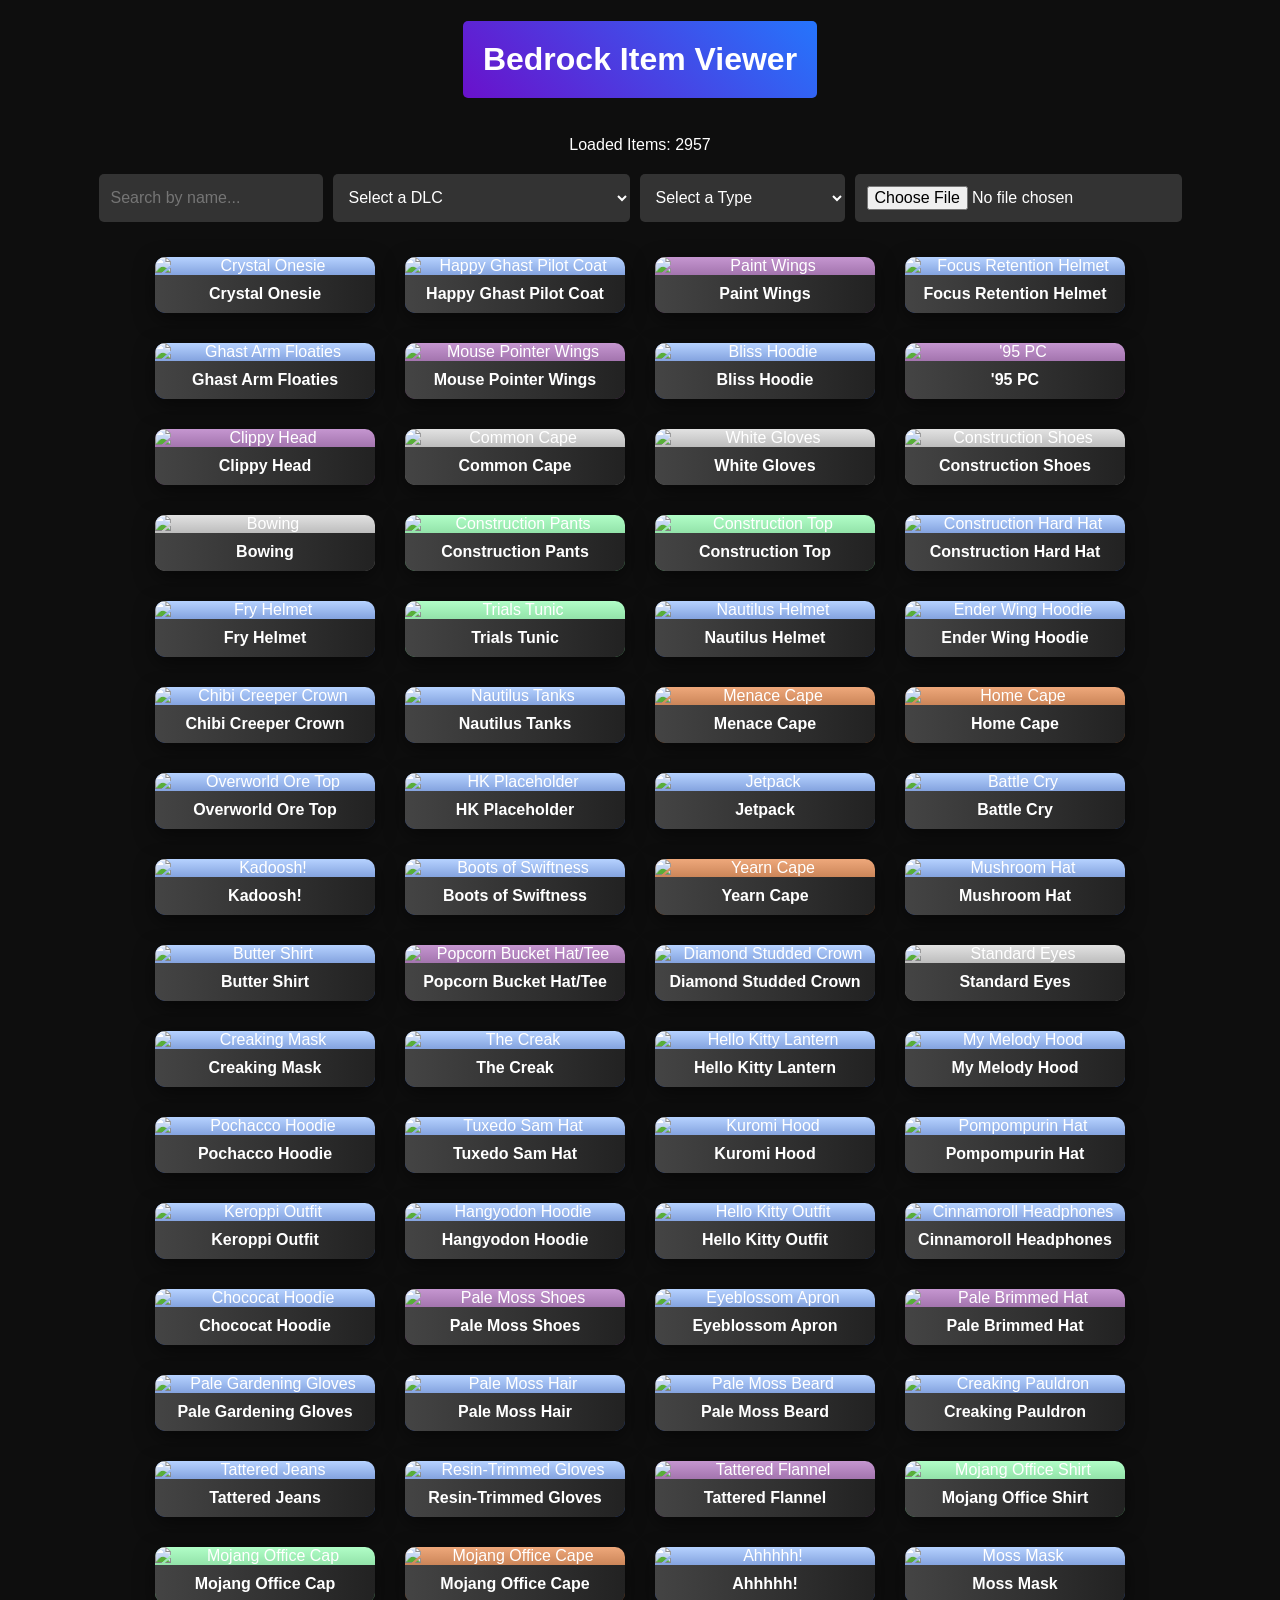
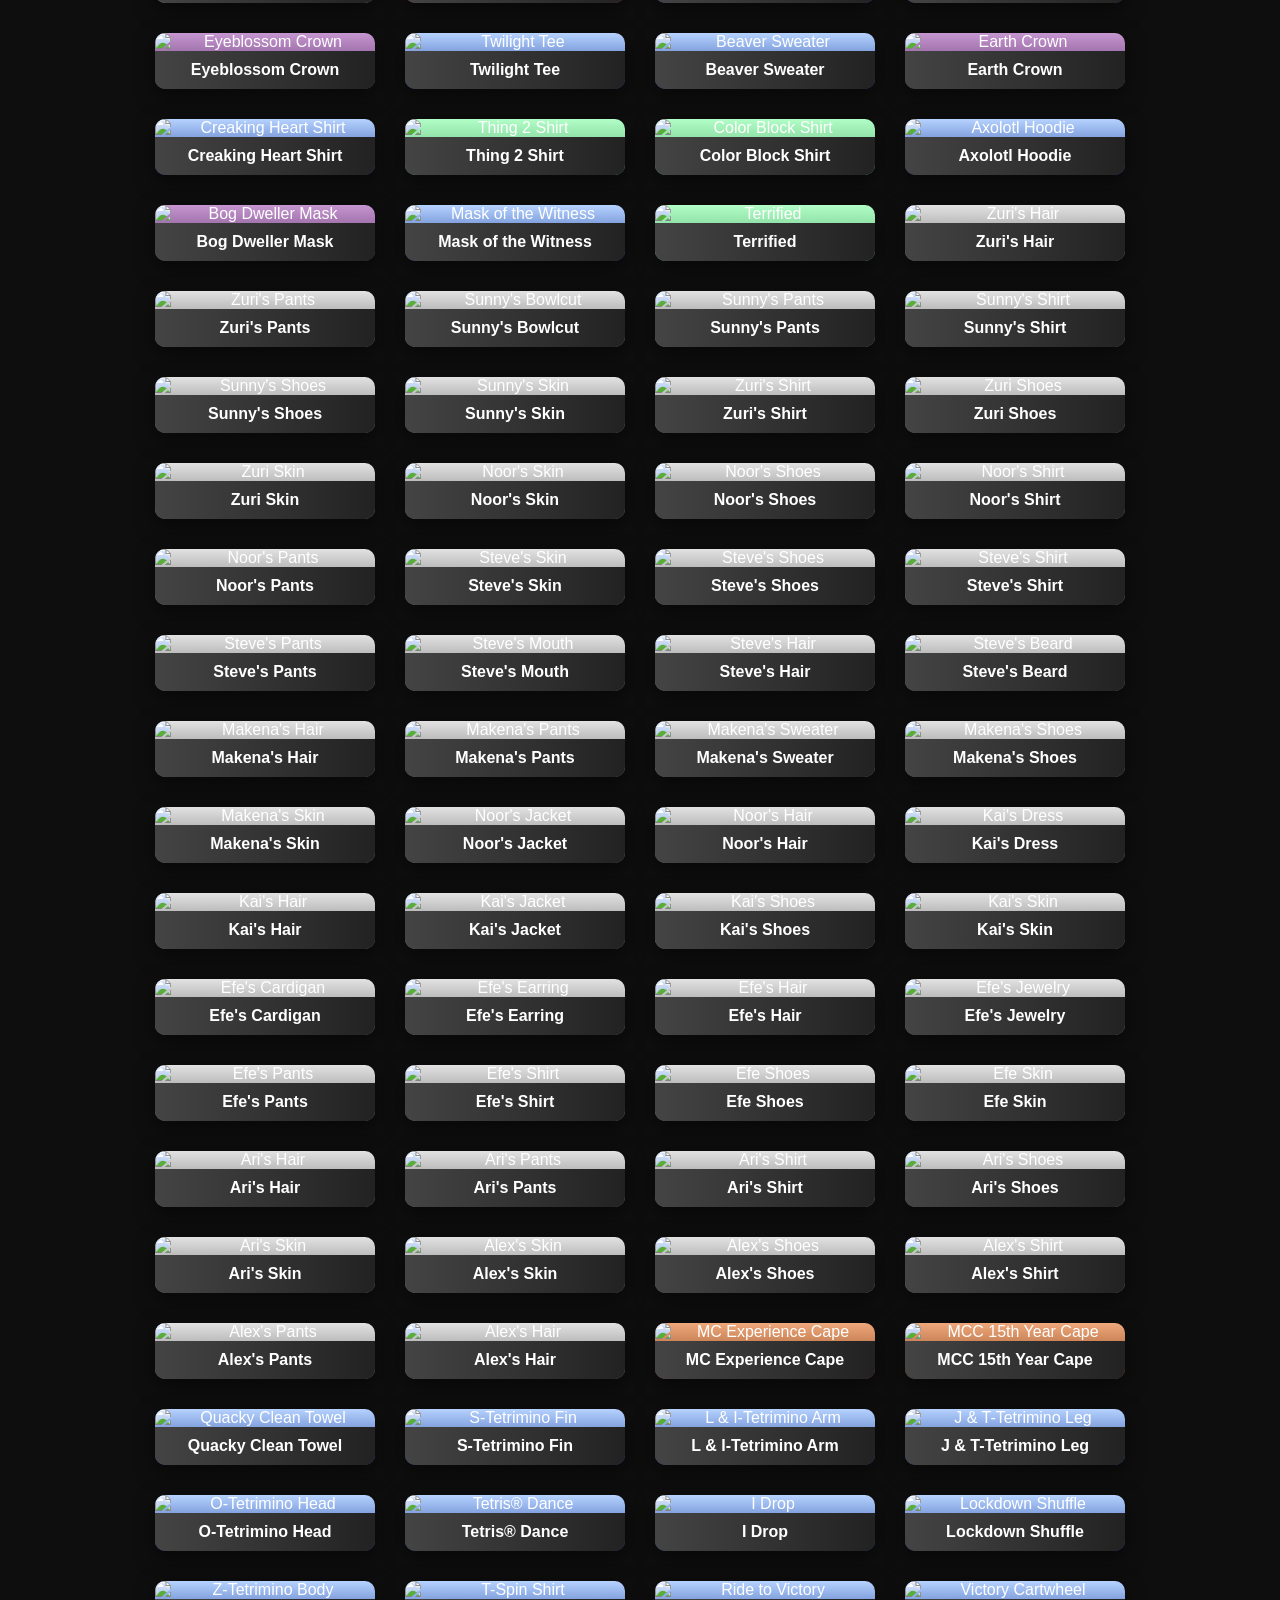
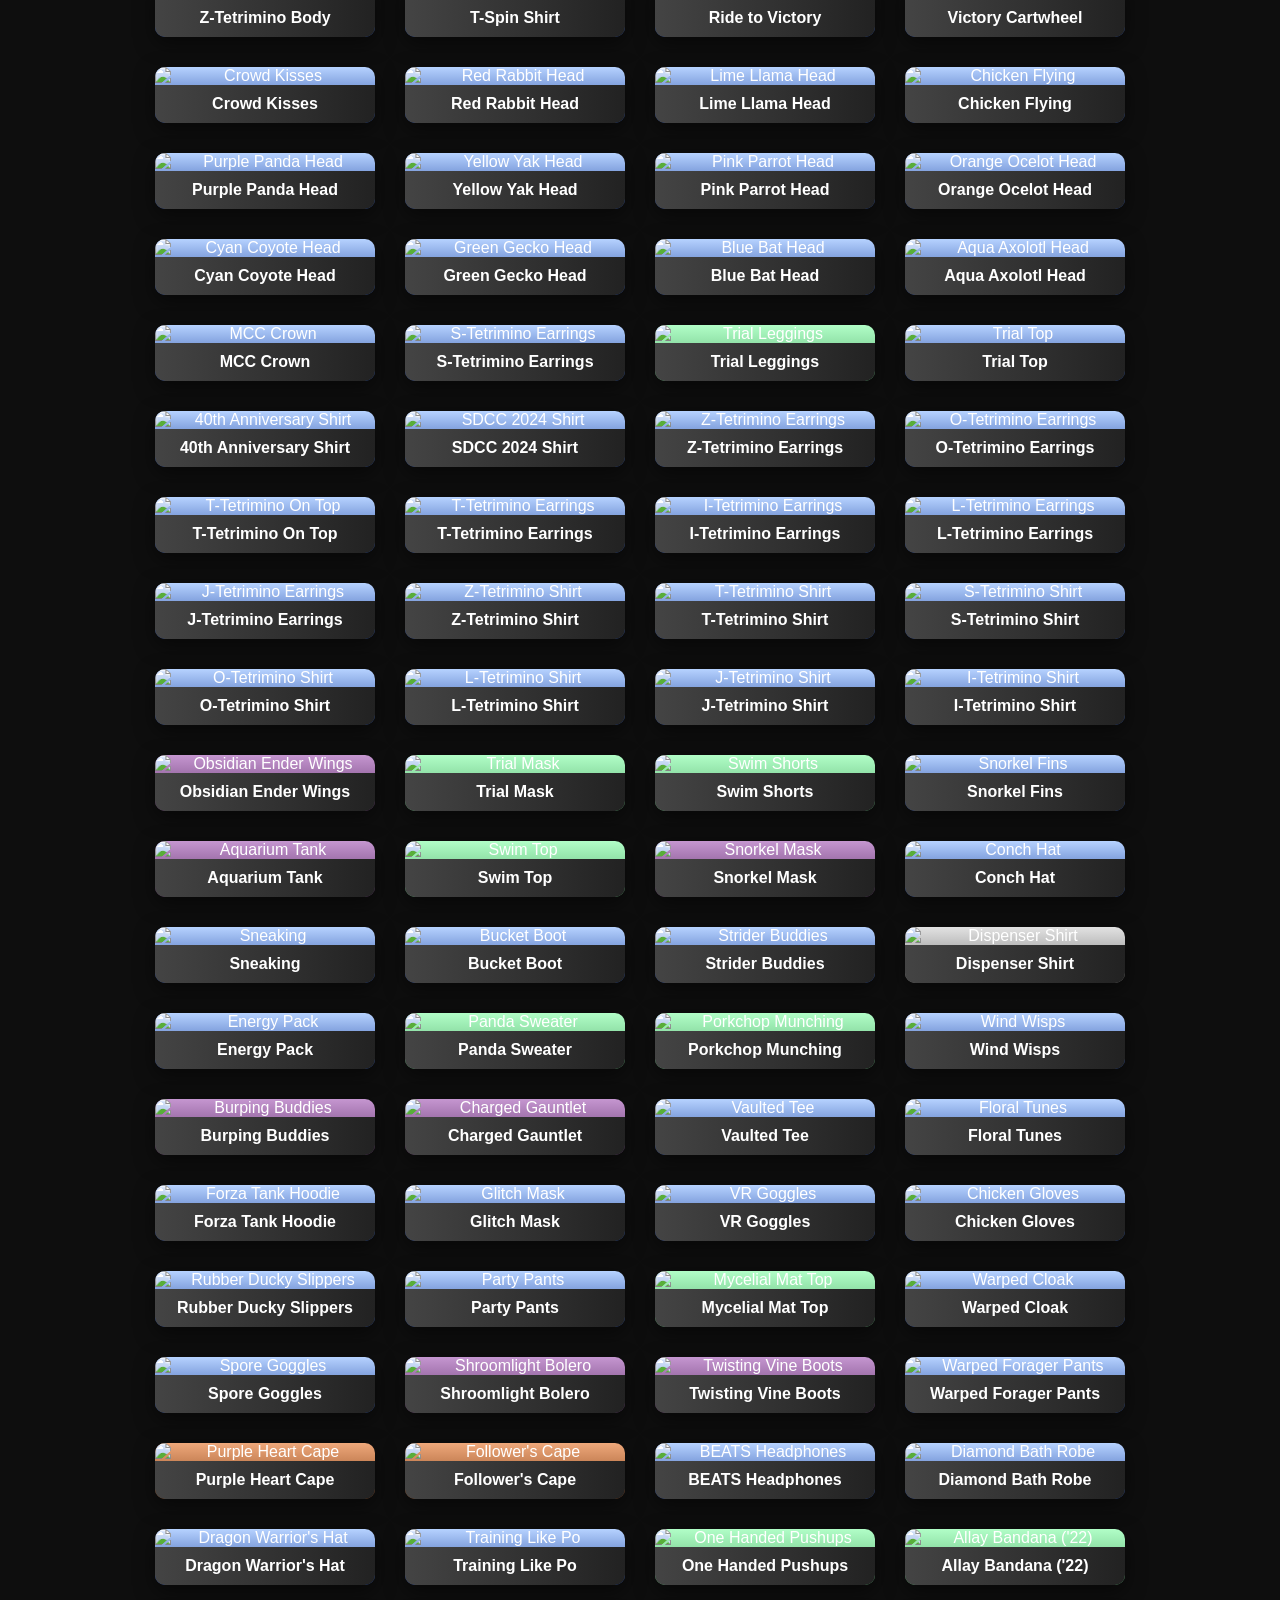
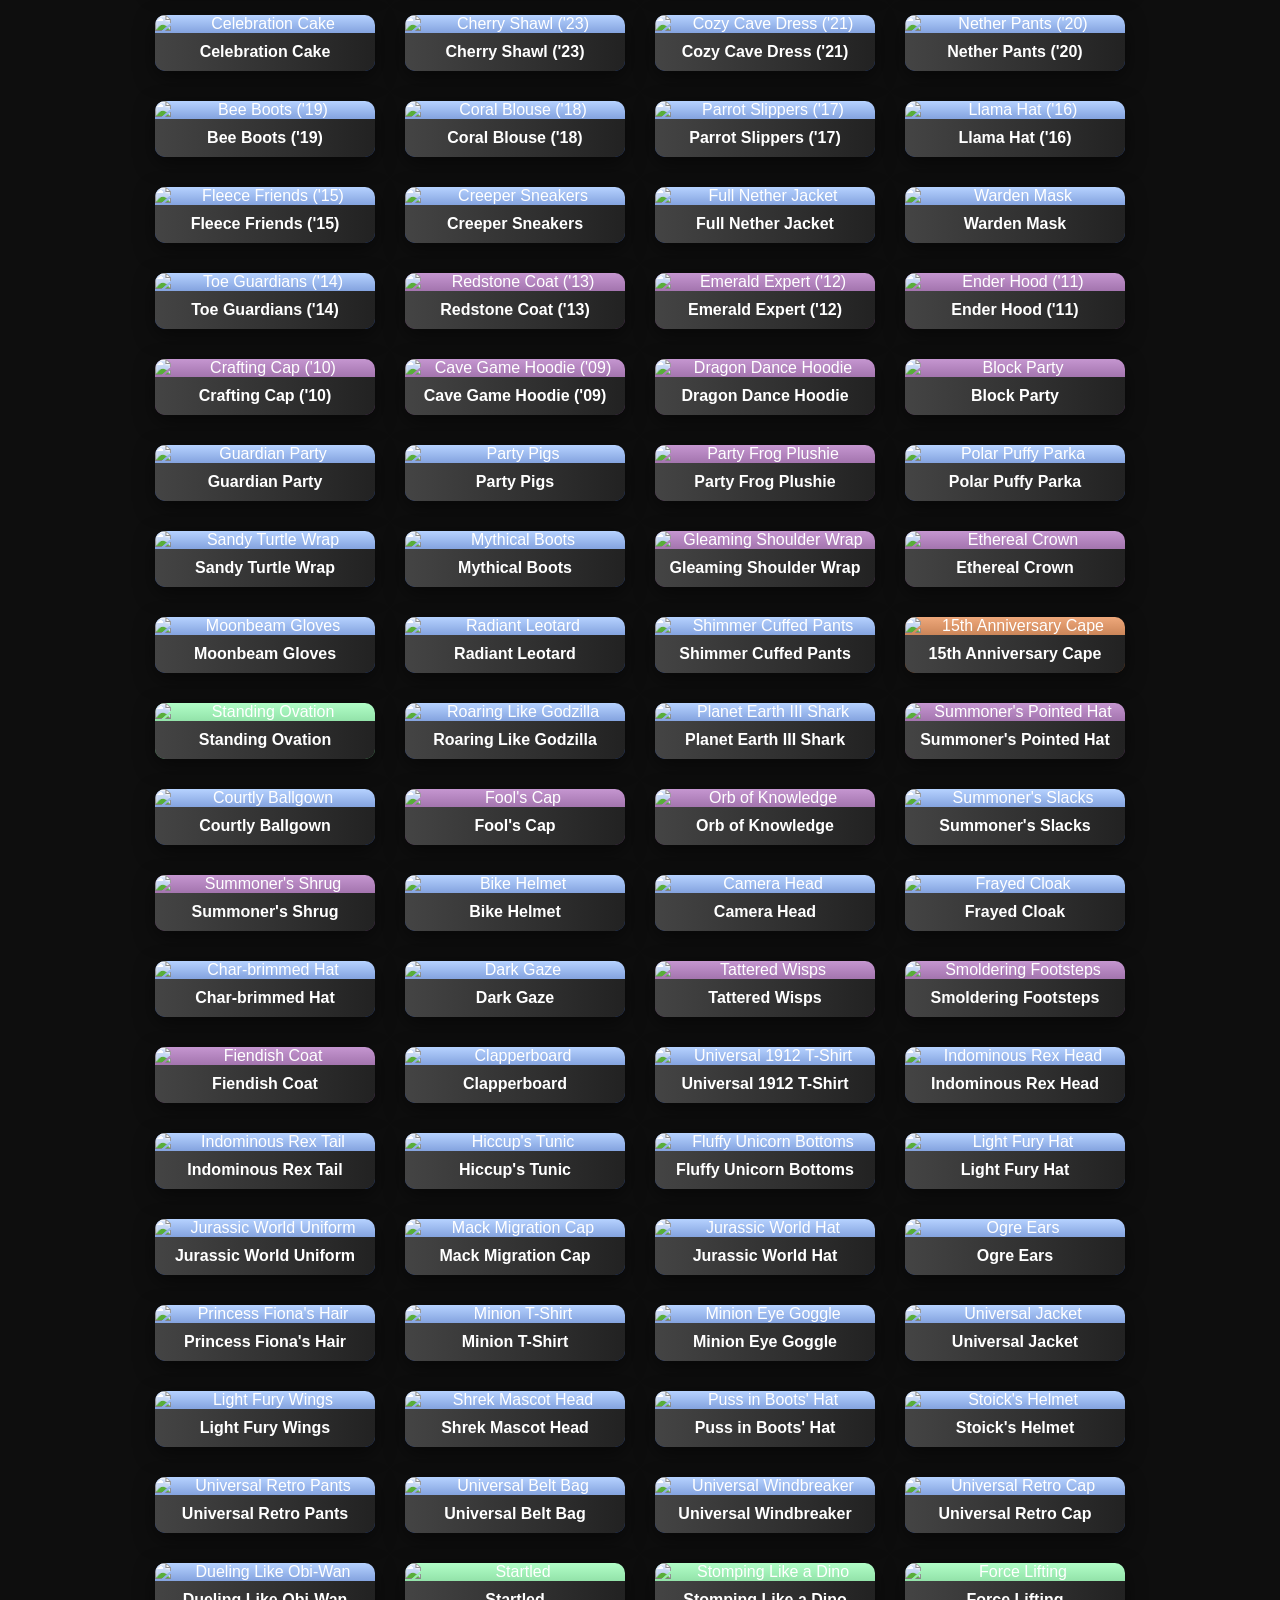
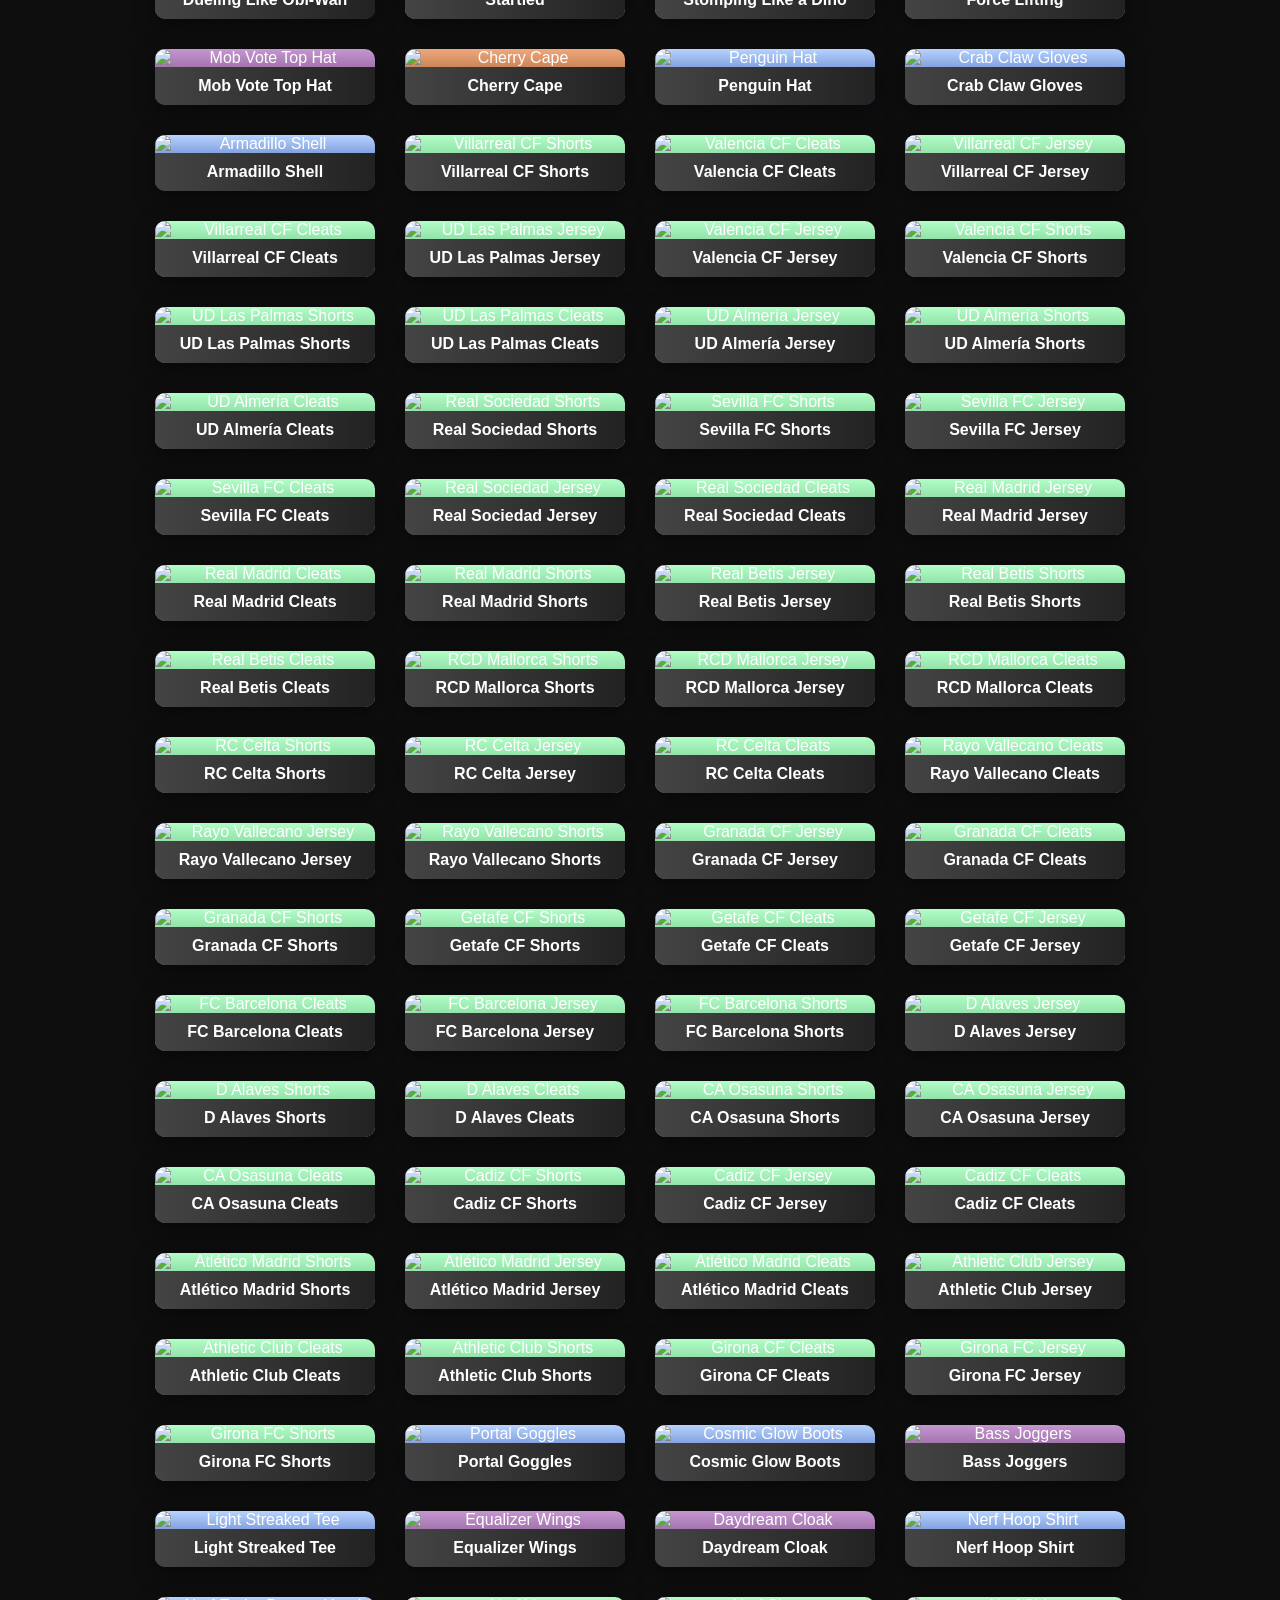
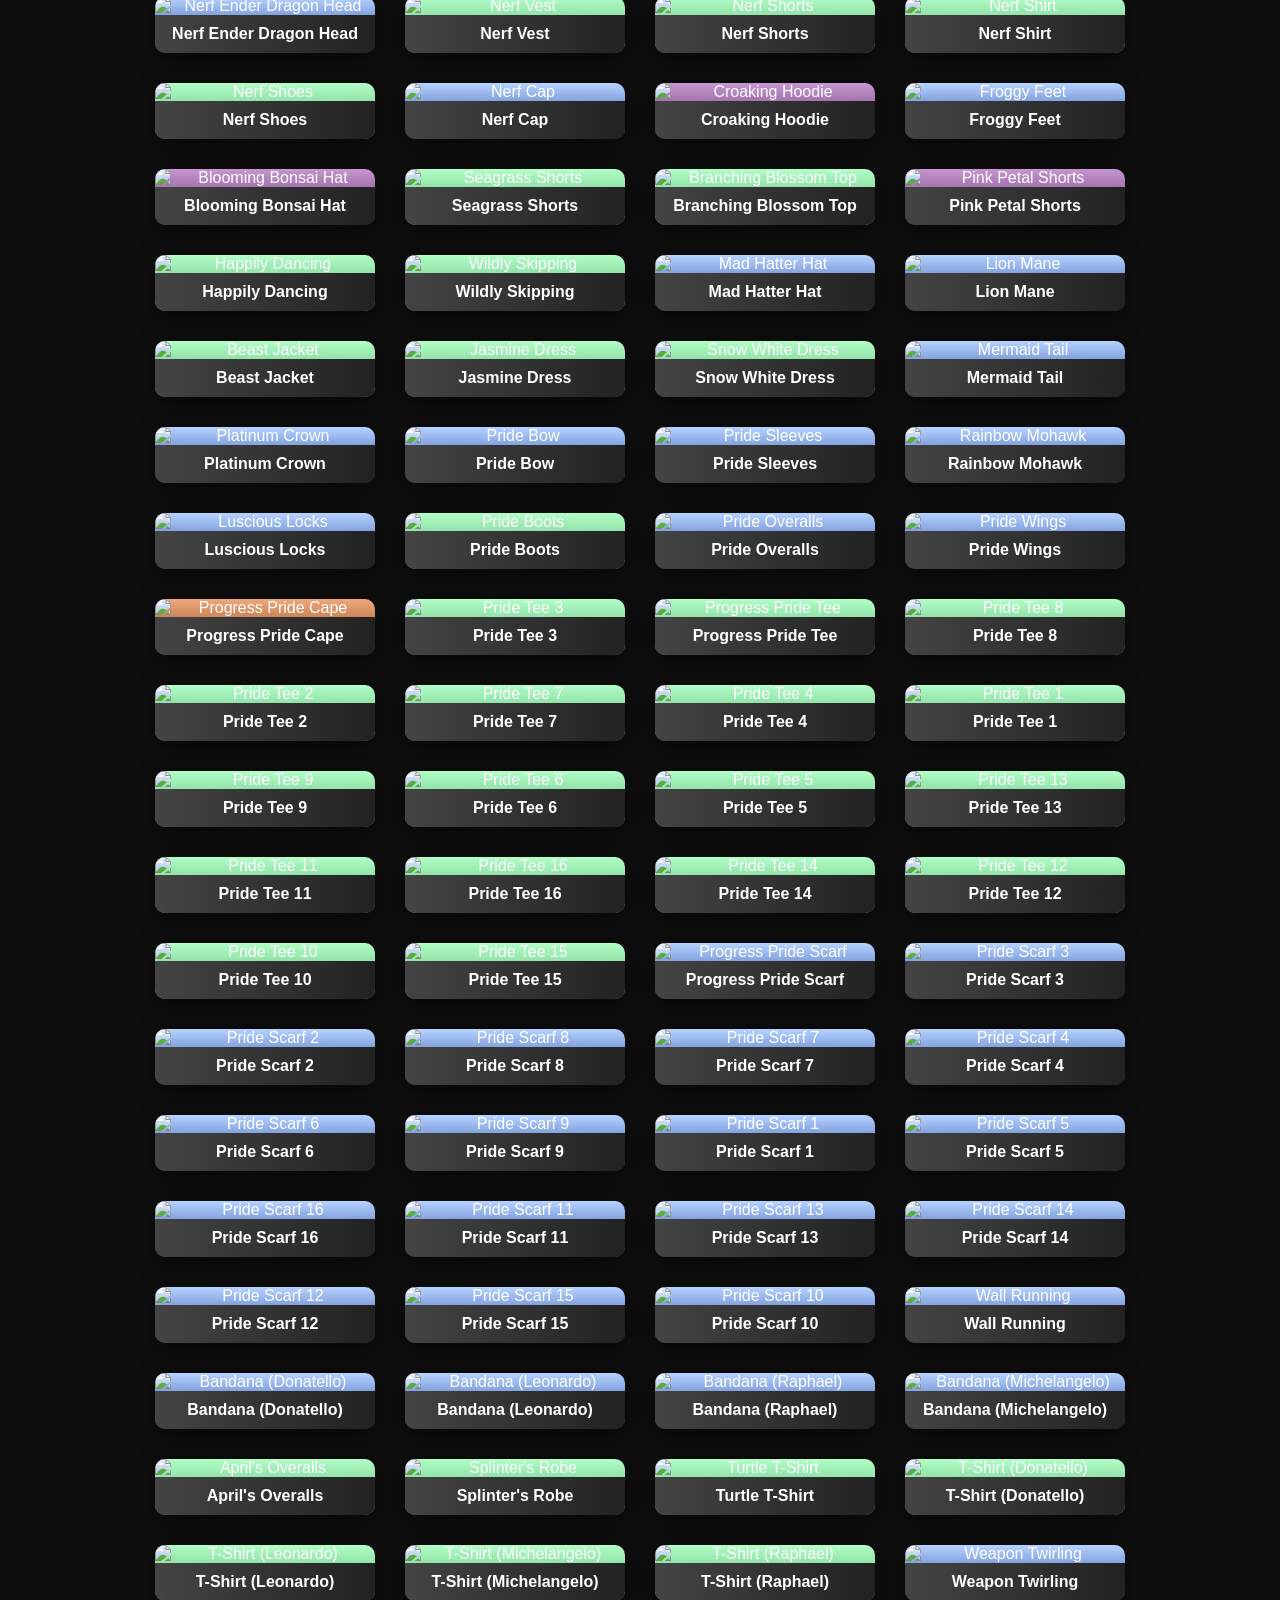
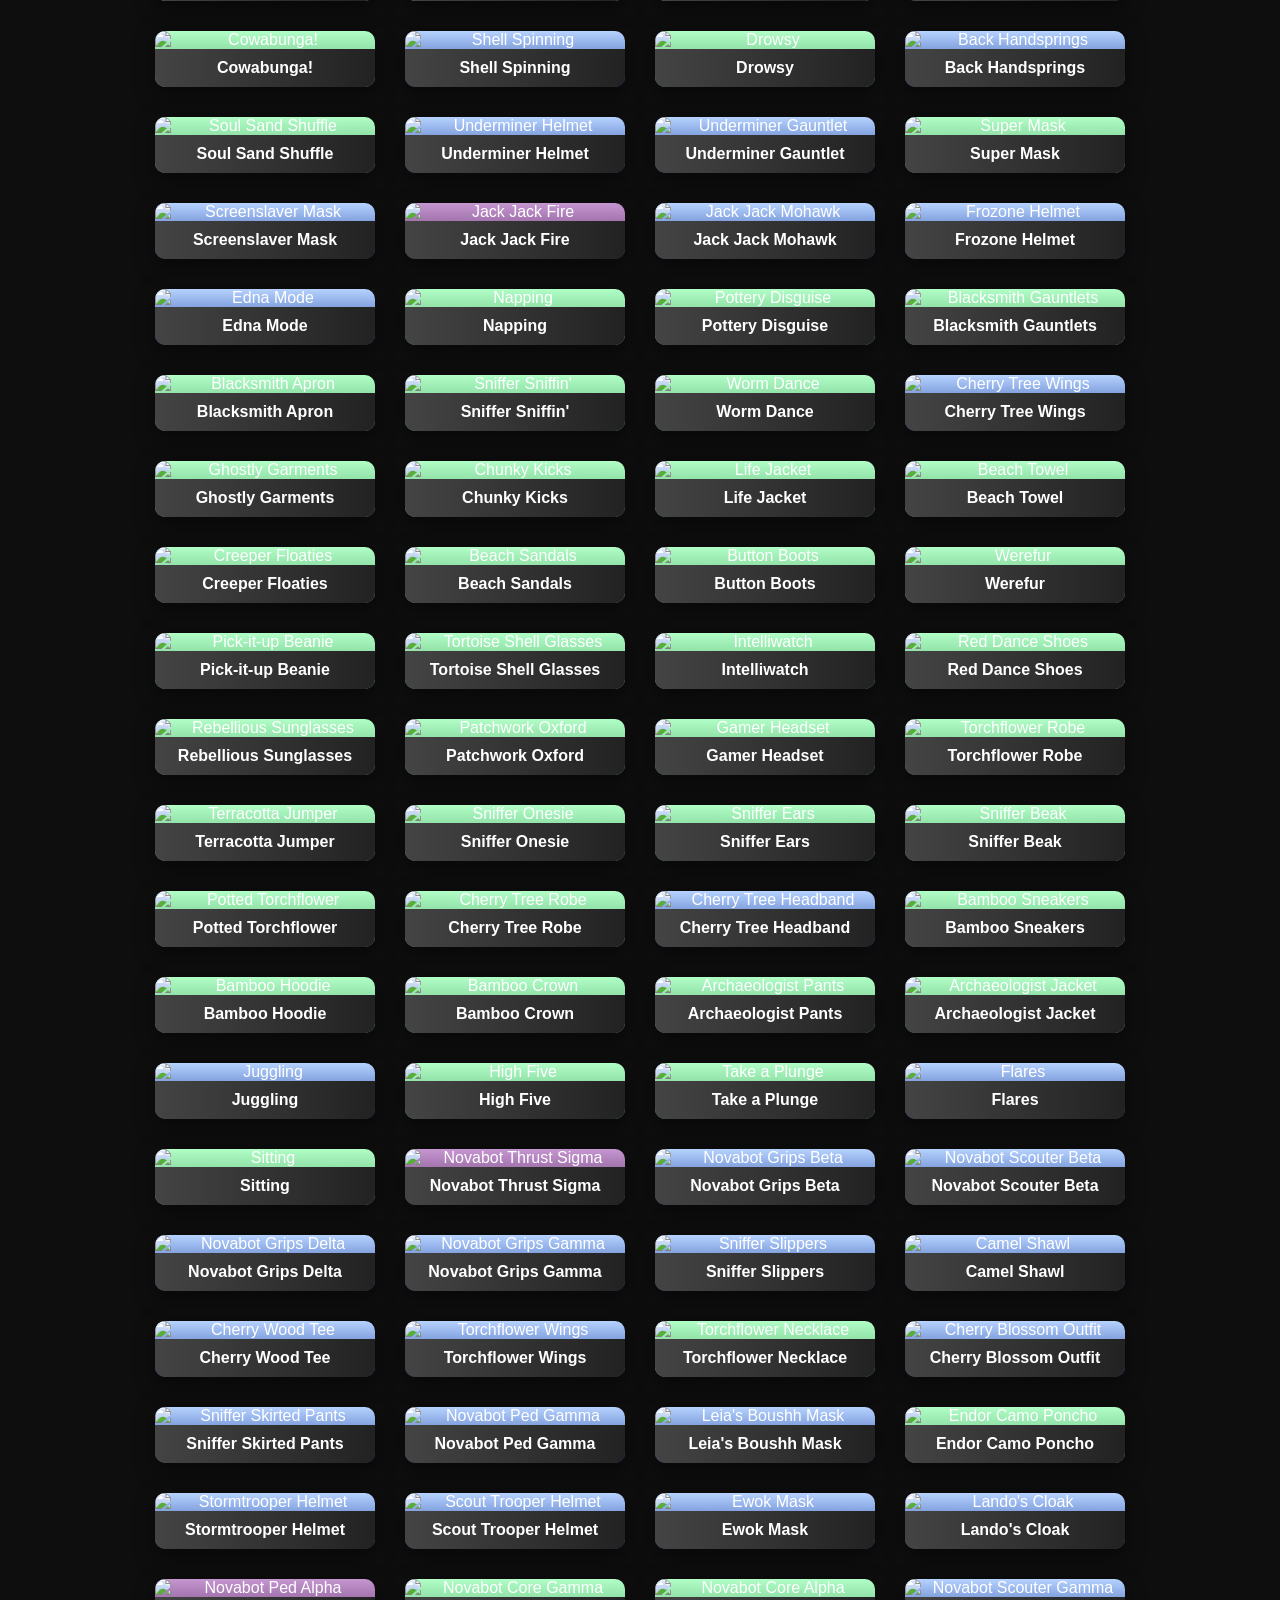
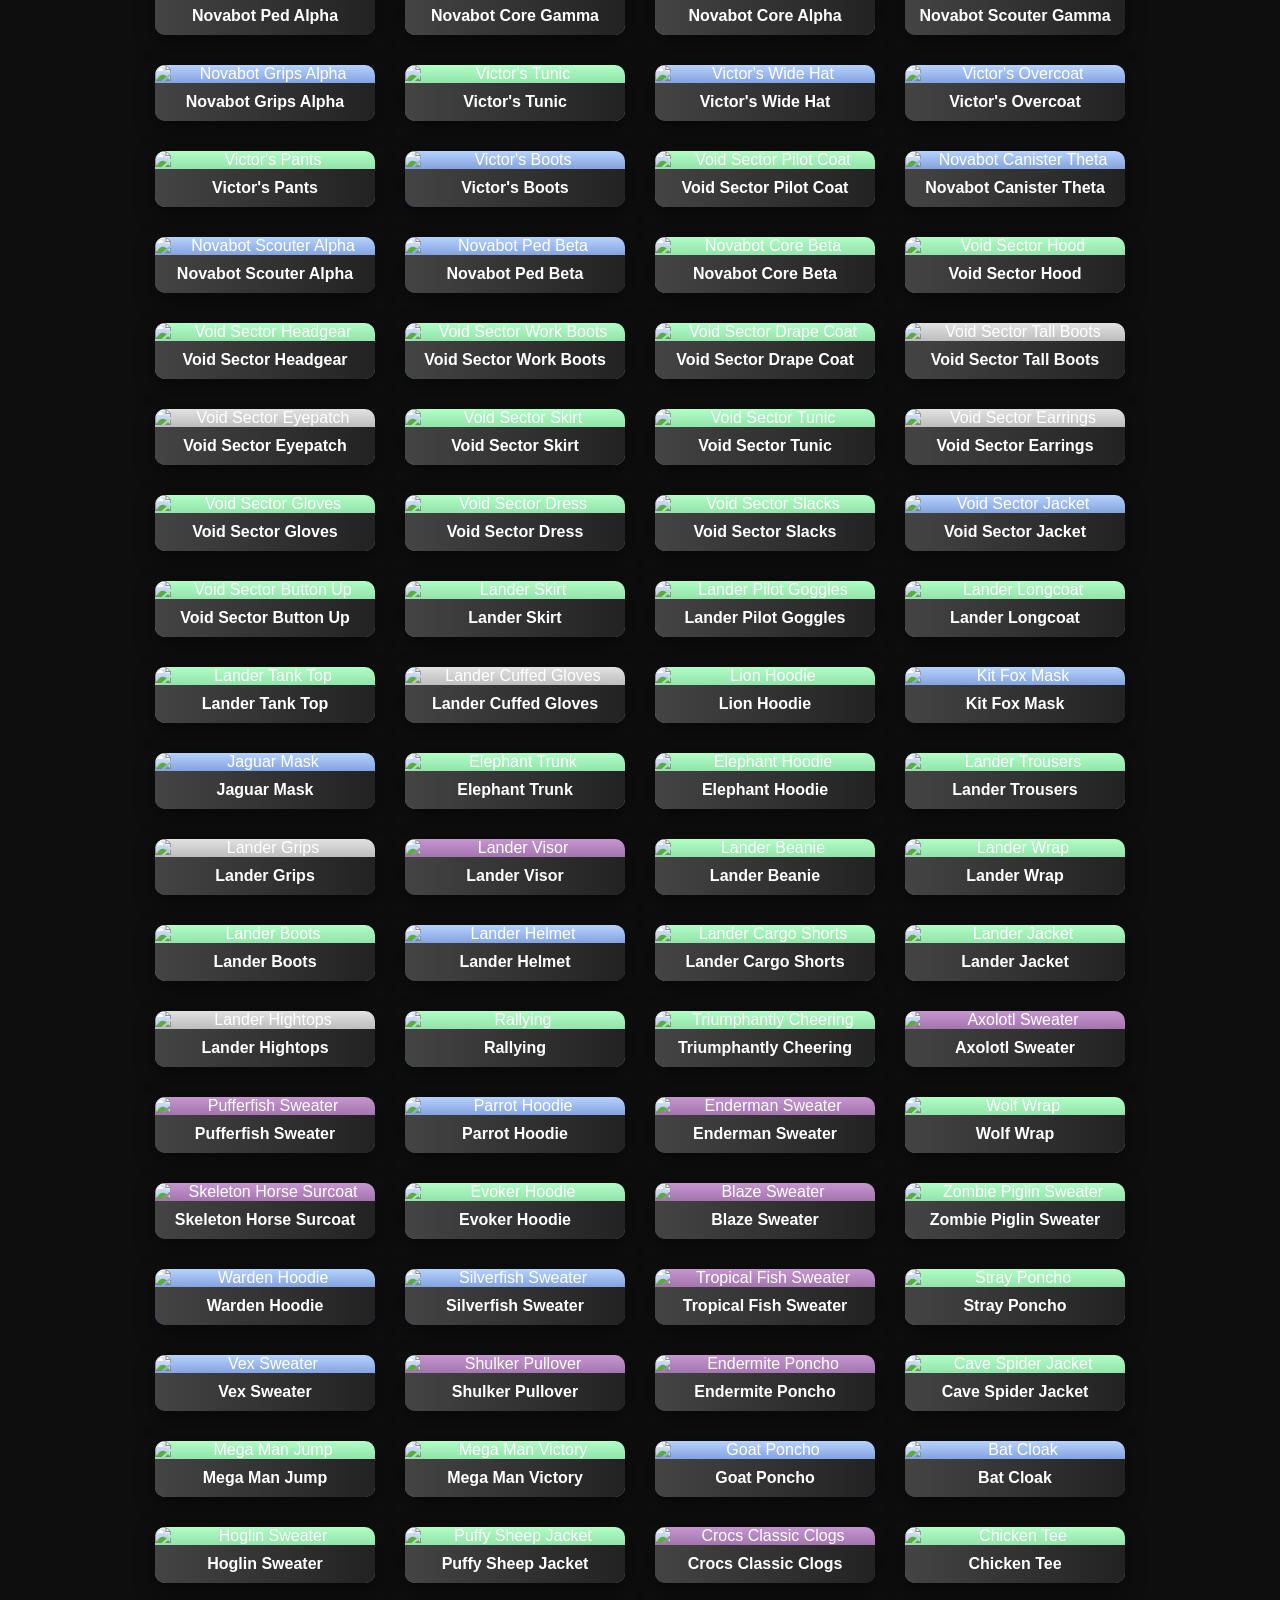
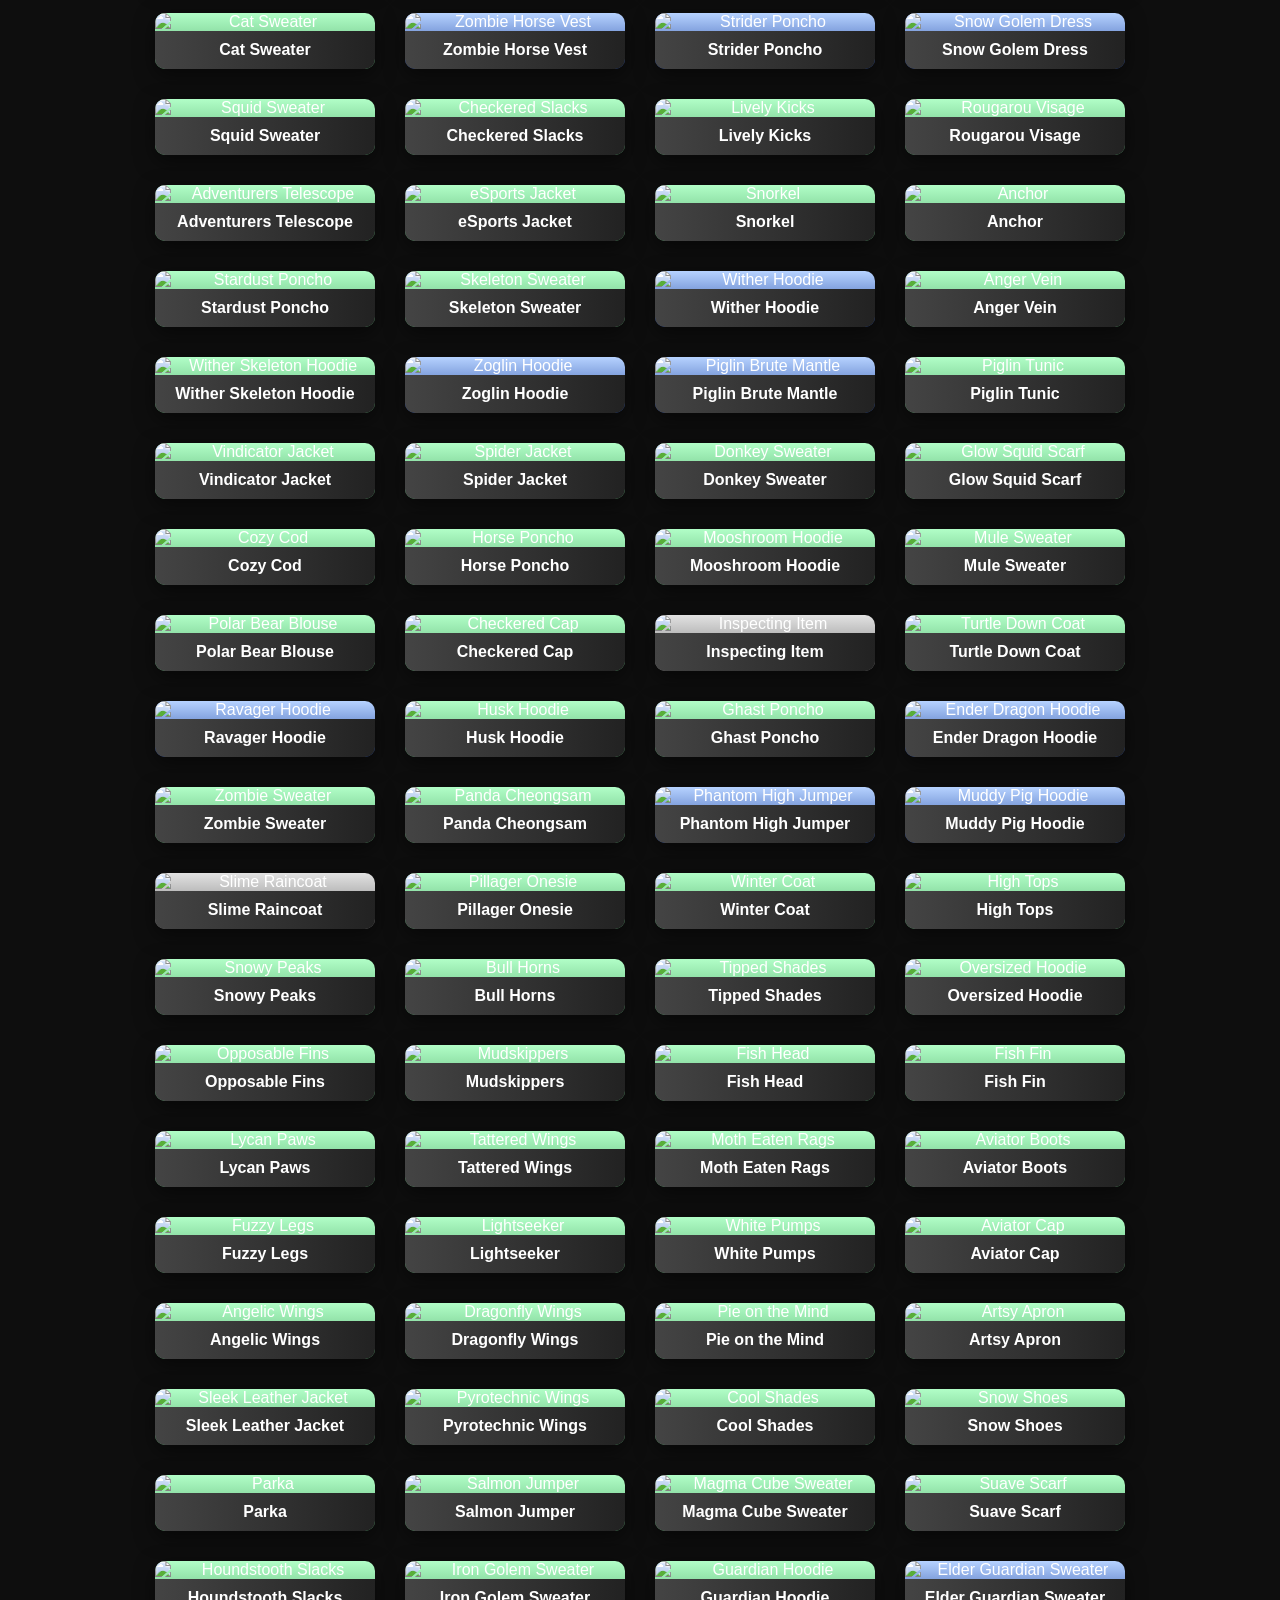
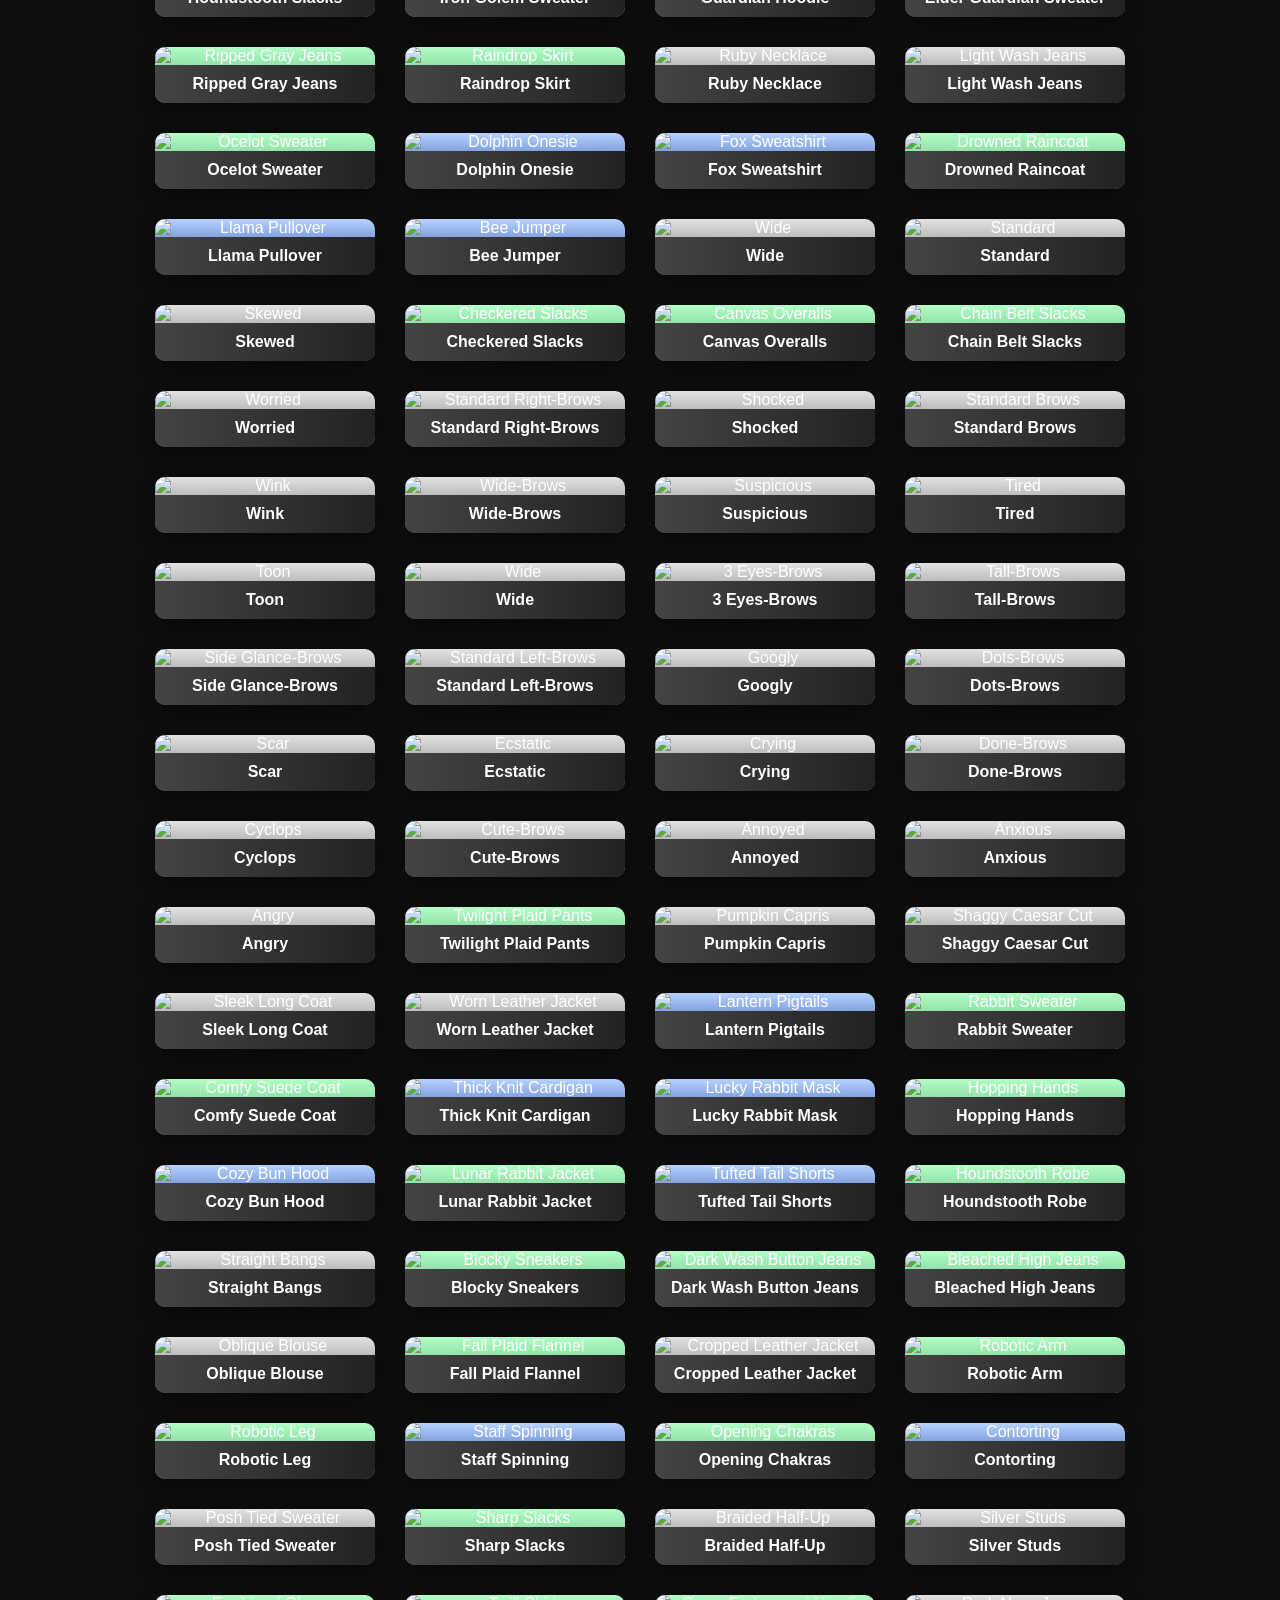
==== commit e2fece2c: "QOL" ====
--- a/index.html
+++ b/index.html
@@ -167,6 +167,11 @@
         description: "Step into comfort with this stylish Crocs DLC!",
         link: "https://minecraft.wiki/w/Minecraft_x_Sonic_the_Hedgehog#Character_creator"
       },
+      "custom.howtotrainyourdragon": {
+        image: "https://xforgeassets001.xboxlive.com/pf-namespace-b63a0803d3653643/0be26190-4f53-4d4f-8a35-37dc817af185/HTTYD_packicon.jpg",
+        description: "Step into comfort with this stylish Crocs DLC!",
+        link: "https://minecraft.wiki/w/Minecraft_x_Sonic_the_Hedgehog#Character_creator"
+      }
       // Add more tag mappings here...
     };
     //New Key Art display
@@ -237,7 +242,15 @@
           }
           <strong>Creation Date:</strong> ${formatDate(item.CreationDate)}<br>
           <strong>Tags:</strong> ${filterUUIDTags(item.Tags).join(", ")}<br>
-          ${item.Id}
+          <strong>UUID:</strong> 
+<span 
+  class="uuid-container" 
+  onclick="copyToClipboard(this, '${item.Id}')"
+>
+  <code>${item.Id}</code>
+  <span class="copied-tooltip">Copied!</span>
+</span>
+
         `;
 
         if (item.Tags.includes("hidden_offer")) {
@@ -423,6 +436,14 @@
       document.getElementById("search-box").addEventListener("input", function () {
         filterItems(); // Calls the filtering function as you type
       });
+
+      function copyToClipboard(el, uuid) {
+  navigator.clipboard.writeText(uuid).then(() => {
+    el.classList.add('copied');
+    setTimeout(() => el.classList.remove('copied'), 1500);
+  });
+}
+
     </script>
   </body>
 </html>
